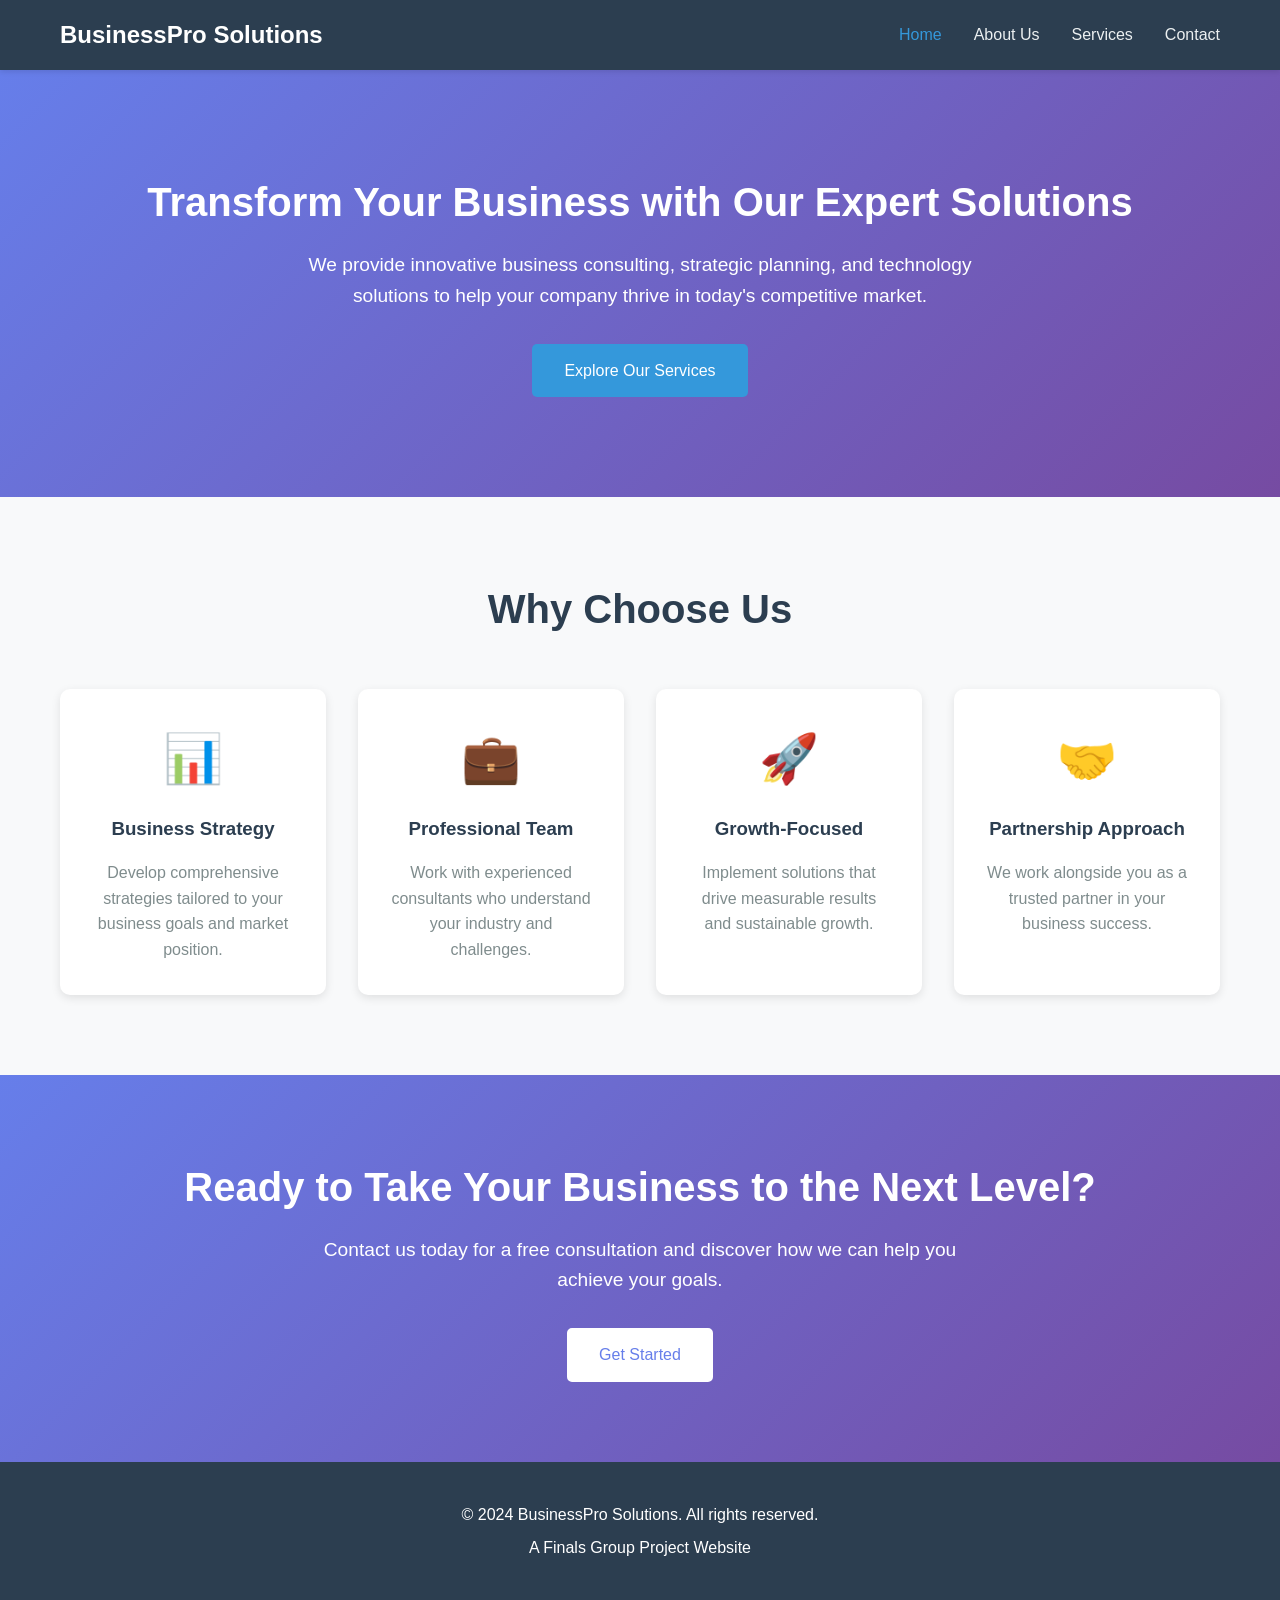
==== index.html @ 656835bd "Create complete business group website with all pages and styling Co-authored-by: loudwig1124 <23066" ====
<!DOCTYPE html>
<html lang="en">
<head>
    <meta charset="UTF-8">
    <meta name="viewport" content="width=device-width, initial-scale=1.0">
    <title>BusinessPro Solutions - Home</title>
    <link rel="stylesheet" href="styles.css">
</head>
<body>
    <nav class="navbar">
        <div class="container">
            <div class="logo">
                <h1>BusinessPro Solutions</h1>
            </div>
            <ul class="nav-links">
                <li><a href="index.html" class="active">Home</a></li>
                <li><a href="about.html">About Us</a></li>
                <li><a href="services.html">Services</a></li>
                <li><a href="contact.html">Contact</a></li>
            </ul>
        </div>
    </nav>

    <section class="hero">
        <div class="container">
            <div class="hero-content">
                <h2>Transform Your Business with Our Expert Solutions</h2>
                <p>We provide innovative business consulting, strategic planning, and technology solutions to help your company thrive in today's competitive market.</p>
                <a href="services.html" class="btn">Explore Our Services</a>
            </div>
        </div>
    </section>

    <section class="features">
        <div class="container">
            <h2>Why Choose Us</h2>
            <div class="features-grid">
                <div class="feature-card">
                    <div class="icon">📊</div>
                    <h3>Business Strategy</h3>
                    <p>Develop comprehensive strategies tailored to your business goals and market position.</p>
                </div>
                <div class="feature-card">
                    <div class="icon">💼</div>
                    <h3>Professional Team</h3>
                    <p>Work with experienced consultants who understand your industry and challenges.</p>
                </div>
                <div class="feature-card">
                    <div class="icon">🚀</div>
                    <h3>Growth-Focused</h3>
                    <p>Implement solutions that drive measurable results and sustainable growth.</p>
                </div>
                <div class="feature-card">
                    <div class="icon">🤝</div>
                    <h3>Partnership Approach</h3>
                    <p>We work alongside you as a trusted partner in your business success.</p>
                </div>
            </div>
        </div>
    </section>

    <section class="cta-section">
        <div class="container">
            <h2>Ready to Take Your Business to the Next Level?</h2>
            <p>Contact us today for a free consultation and discover how we can help you achieve your goals.</p>
            <a href="contact.html" class="btn btn-light">Get Started</a>
        </div>
    </section>

    <footer>
        <div class="container">
            <p>&copy; 2024 BusinessPro Solutions. All rights reserved.</p>
            <p>A Finals Group Project Website</p>
        </div>
    </footer>
</body>
</html>
---- styles.css ----
* {
    margin: 0;
    padding: 0;
    box-sizing: border-box;
}

body {
    font-family: 'Segoe UI', Tahoma, Geneva, Verdana, sans-serif;
    line-height: 1.6;
    color: #333;
}

.container {
    max-width: 1200px;
    margin: 0 auto;
    padding: 0 20px;
}

/* Navigation */
.navbar {
    background-color: #2c3e50;
    padding: 1rem 0;
    box-shadow: 0 2px 5px rgba(0,0,0,0.1);
    position: sticky;
    top: 0;
    z-index: 1000;
}

.navbar .container {
    display: flex;
    justify-content: space-between;
    align-items: center;
}

.logo h1 {
    color: #fff;
    font-size: 1.5rem;
}

.nav-links {
    display: flex;
    list-style: none;
    gap: 2rem;
}

.nav-links a {
    color: #ecf0f1;
    text-decoration: none;
    font-weight: 500;
    transition: color 0.3s;
}

.nav-links a:hover,
.nav-links a.active {
    color: #3498db;
}

/* Hero Section */
.hero {
    background: linear-gradient(135deg, #667eea 0%, #764ba2 100%);
    color: white;
    padding: 100px 0;
    text-align: center;
}

.hero-content h2 {
    font-size: 2.5rem;
    margin-bottom: 1rem;
}

.hero-content p {
    font-size: 1.2rem;
    margin-bottom: 2rem;
    max-width: 700px;
    margin-left: auto;
    margin-right: auto;
}

/* Buttons */
.btn {
    display: inline-block;
    padding: 12px 30px;
    background-color: #3498db;
    color: white;
    text-decoration: none;
    border-radius: 5px;
    transition: background-color 0.3s;
    border: 2px solid transparent;
}

.btn:hover {
    background-color: #2980b9;
}

.btn-light {
    background-color: white;
    color: #667eea;
    border: 2px solid white;
}

.btn-light:hover {
    background-color: transparent;
    color: white;
}

/* Features Section */
.features {
    padding: 80px 0;
    background-color: #f8f9fa;
}

.features h2 {
    text-align: center;
    font-size: 2.5rem;
    margin-bottom: 3rem;
    color: #2c3e50;
}

.features-grid {
    display: grid;
    grid-template-columns: repeat(auto-fit, minmax(250px, 1fr));
    gap: 2rem;
}

.feature-card {
    background: white;
    padding: 2rem;
    border-radius: 10px;
    box-shadow: 0 3px 10px rgba(0,0,0,0.1);
    text-align: center;
    transition: transform 0.3s;
}

.feature-card:hover {
    transform: translateY(-5px);
}

.icon {
    font-size: 3rem;
    margin-bottom: 1rem;
}

.feature-card h3 {
    margin-bottom: 1rem;
    color: #2c3e50;
}

.feature-card p {
    color: #7f8c8d;
}

/* Team Section */
.team {
    padding: 80px 0;
}

.team h2 {
    text-align: center;
    font-size: 2.5rem;
    margin-bottom: 1rem;
    color: #2c3e50;
}

.team-subtitle {
    text-align: center;
    color: #7f8c8d;
    margin-bottom: 3rem;
}

.team-grid {
    display: grid;
    grid-template-columns: repeat(auto-fit, minmax(250px, 1fr));
    gap: 2rem;
}

.team-member {
    text-align: center;
    padding: 2rem;
}

.team-member-photo {
    width: 150px;
    height: 150px;
    border-radius: 50%;
    background: linear-gradient(135deg, #667eea 0%, #764ba2 100%);
    margin: 0 auto 1rem;
    display: flex;
    align-items: center;
    justify-content: center;
    font-size: 3rem;
    color: white;
}

.team-member h3 {
    margin-bottom: 0.5rem;
    color: #2c3e50;
}

.team-member .role {
    color: #3498db;
    font-weight: 600;
    margin-bottom: 0.5rem;
}

.team-member p {
    color: #7f8c8d;
}

/* Services Section */
.services {
    padding: 80px 0;
}

.services h2 {
    text-align: center;
    font-size: 2.5rem;
    margin-bottom: 1rem;
    color: #2c3e50;
}

.services-subtitle {
    text-align: center;
    color: #7f8c8d;
    margin-bottom: 3rem;
}

.services-grid {
    display: grid;
    grid-template-columns: repeat(auto-fit, minmax(300px, 1fr));
    gap: 2rem;
}

.service-card {
    background: white;
    border: 2px solid #ecf0f1;
    padding: 2rem;
    border-radius: 10px;
    transition: all 0.3s;
}

.service-card:hover {
    border-color: #3498db;
    box-shadow: 0 5px 15px rgba(52, 152, 219, 0.2);
}

.service-card h3 {
    color: #2c3e50;
    margin-bottom: 1rem;
}

.service-card ul {
    list-style: none;
    margin-bottom: 1rem;
}

.service-card ul li {
    padding: 0.5rem 0;
    color: #7f8c8d;
}

.service-card ul li:before {
    content: "✓ ";
    color: #3498db;
    font-weight: bold;
    margin-right: 0.5rem;
}

/* Contact Section */
.contact {
    padding: 80px 0;
    background-color: #f8f9fa;
}

.contact h2 {
    text-align: center;
    font-size: 2.5rem;
    margin-bottom: 1rem;
    color: #2c3e50;
}

.contact-subtitle {
    text-align: center;
    color: #7f8c8d;
    margin-bottom: 3rem;
}

.contact-content {
    display: grid;
    grid-template-columns: 1fr 1fr;
    gap: 3rem;
    max-width: 900px;
    margin: 0 auto;
}

.contact-form {
    background: white;
    padding: 2rem;
    border-radius: 10px;
    box-shadow: 0 3px 10px rgba(0,0,0,0.1);
}

.form-group {
    margin-bottom: 1.5rem;
}

.form-group label {
    display: block;
    margin-bottom: 0.5rem;
    color: #2c3e50;
    font-weight: 600;
}

.form-group input,
.form-group textarea {
    width: 100%;
    padding: 10px;
    border: 1px solid #ddd;
    border-radius: 5px;
    font-family: inherit;
}

.form-group textarea {
    resize: vertical;
    min-height: 120px;
}

.contact-info {
    padding: 2rem;
}

.contact-info h3 {
    color: #2c3e50;
    margin-bottom: 1.5rem;
}

.info-item {
    display: flex;
    align-items: flex-start;
    margin-bottom: 1.5rem;
}

.info-item .icon {
    font-size: 1.5rem;
    margin-right: 1rem;
    margin-top: 0;
}

.info-item div h4 {
    color: #2c3e50;
    margin-bottom: 0.3rem;
}

.info-item div p {
    color: #7f8c8d;
}

/* CTA Section */
.cta-section {
    background: linear-gradient(135deg, #667eea 0%, #764ba2 100%);
    color: white;
    padding: 80px 0;
    text-align: center;
}

.cta-section h2 {
    font-size: 2.5rem;
    margin-bottom: 1rem;
}

.cta-section p {
    font-size: 1.2rem;
    margin-bottom: 2rem;
    max-width: 700px;
    margin-left: auto;
    margin-right: auto;
}

/* Footer */
footer {
    background-color: #2c3e50;
    color: white;
    padding: 2rem 0;
    text-align: center;
}

footer p {
    margin: 0.5rem 0;
}

/* Responsive Design */
@media (max-width: 768px) {
    .navbar .container {
        flex-direction: column;
        gap: 1rem;
    }

    .nav-links {
        flex-direction: column;
        gap: 1rem;
        text-align: center;
    }

    .hero-content h2 {
        font-size: 2rem;
    }

    .hero-content p {
        font-size: 1rem;
    }

    .features h2,
    .team h2,
    .services h2,
    .contact h2,
    .cta-section h2 {
        font-size: 2rem;
    }

    .contact-content {
        grid-template-columns: 1fr;
    }
}
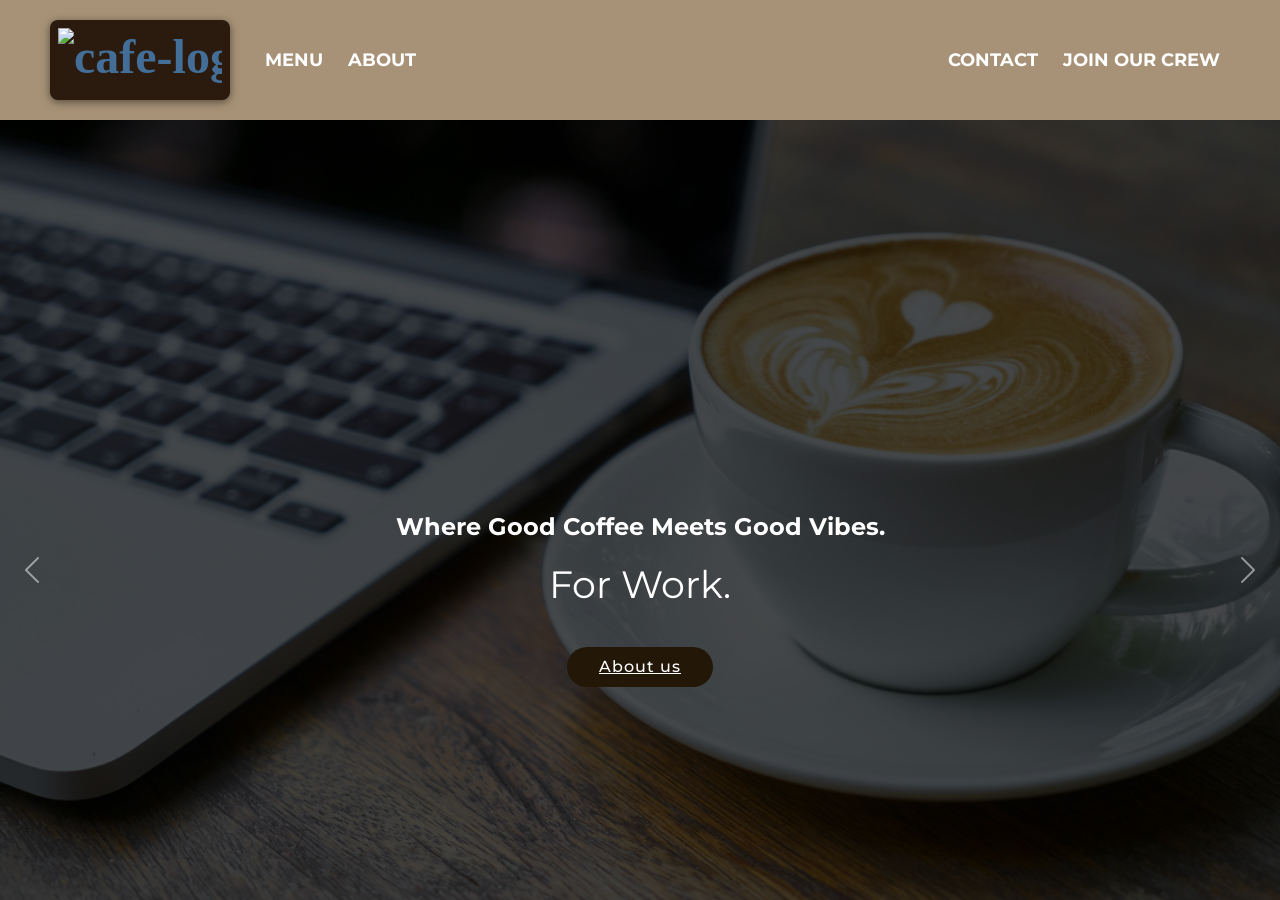
==== commit ab0dcd0c: "Merge pull request #8 from 005-exe/main Hero Banner + boostrap files + assets" ====
--- a/index.html
+++ b/index.html
@@ -1,77 +1,740 @@
 <!DOCTYPE html>
-<html lang="en">
-<head>
-    <meta charset="UTF-8">
-    <meta name="viewport" content="width=device-width, initial-scale=1.0">
-    <title>BusinessPro Solutions - Home</title>
-    <link rel="stylesheet" href="styles.css">
-</head>
-<body>
-    <nav class="navbar">
-        <div class="container">
-            <div class="logo">
-                <h1>BusinessPro Solutions</h1>
+<html lang = "en">
+    <head>
+        <meta charset="UTF-8"> <!-- Character encoding for the document -->
+        <meta name="viewport" content="width=device-width, initial-scale=1.0"> <!-- Consistent rendering on differeng devices-->
+
+        <title>Ambiance Café | Brewed for every moments that matter</title>
+        
+        <link href="animate.css/animate.min.css" rel="stylesheet">
+        <link href="bootstrap/css/bootstrap.min.css" rel="stylesheet">
+        <link href="bootstrap-icons/bootstrap-icons.css" rel="stylesheet">
+        <link rel="stylesheet" href="format.css">
+
+    </head>
+    <body>
+        <link rel="stylesheet" href="https://fonts.googleapis.com/css2?family=Montserrat:wght@400;700&display=swap">
+        <main>
+            <section id="home" class="page-section active">
+                <header>        
+                    <h1 class ="logo">
+                        <a href="index.html">
+                            <img src="logo.png" alt="cafe-logo">
+                        </a>  
+                    </h1>
+                    <nav>
+                        <div class="left-buttons">
+                            <a href="menu">Menu</a>
+                            <a href="about">About</a>
+                        </div>
+                        <div class="right-buttons">
+                            <a href="contact">Contact</a>
+                            <a href="join-our-crew">Join Our Crew</a>
+                        </div>  
+                    </nav>
+                </header>
+                <div id="hero" class="hero-section">
+                    <div id="heroCarousel" class="carousel slide carousel-fade" data-bs-ride="carousel" data-bs-interval="5000">
+        <ol id="hero-carousel-indicators" class="carousel-indicators"></ol>
+
+        <div class="carousel-inner" role="listbox">
+
+          <div class="carousel-item active" style="background-image: url(home/homepage-1.jpg)">
+            <div class="carousel-container">
+              <div class="container">
+                <h2 class="animate__animated animate__fadeInDown">Where Good Coffee Meets Good Vibes.</h2>
+                <p class="animate__animated animate__fadeInUp">For Work.</p>
+                <a href="#about" class="btn-get-started scrollto animate__animated animate__fadeInUp">About us</a>
+              </div>
             </div>
-            <ul class="nav-links">
-                <li><a href="index.html" class="active">Home</a></li>
-                <li><a href="about.html">About Us</a></li>
-                <li><a href="services.html">Services</a></li>
-                <li><a href="contact.html">Contact</a></li>
-            </ul>
+          </div>
+
+          <div class="carousel-item" style="background-image: url(home/homepage-2.jpg)">
+            <div class="carousel-container">
+              <div class="container">
+                <h2 class="animate__animated animate__fadeInDown">Where Good Coffee Meets Good Vibes.</h2>
+                <p class="animate__animated animate__fadeInUp">For Studying.</p>
+                <a href="#about" class="btn-get-started scrollto animate__animated animate__fadeInUp">About us</a>
+              </div>
+            </div>
+          </div>
+
+          <div class="carousel-item" style="background-image: url(home/homepage-3.jpg)">
+            <div class="carousel-container">
+              <div class="container">
+                <h2 class="animate__animated animate__fadeInDown">Where Good Coffee Meets Good Vibes.</h2>
+                <p class="animate__animated animate__fadeInUp">For Unwinding.</p>
+                <a href="#about" class="btn-get-started scrollto animate__animated animate__fadeInUp">About us</a>
+              </div>
+            </div>
+          </div>
+
         </div>
-    </nav>
-
-    <section class="hero">
-        <div class="container">
-            <div class="hero-content">
-                <h2>Transform Your Business with Our Expert Solutions</h2>
-                <p>We provide innovative business consulting, strategic planning, and technology solutions to help your company thrive in today's competitive market.</p>
-                <a href="services.html" class="btn">Explore Our Services</a>
-            </div>
-        </div>
-    </section>
-
-    <section class="features">
-        <div class="container">
-            <h2>Why Choose Us</h2>
-            <div class="features-grid">
-                <div class="feature-card">
-                    <div class="icon">📊</div>
-                    <h3>Business Strategy</h3>
-                    <p>Develop comprehensive strategies tailored to your business goals and market position.</p>
+
+        <button class="carousel-control-prev" type="button" data-bs-target="#heroCarousel" data-bs-slide="prev">
+          <span class="carousel-control-prev-icon bi bi-chevron-left" aria-hidden="true"></span>
+        </button>
+
+        <button class="carousel-control-next" type="button" data-bs-target="#heroCarousel" data-bs-slide="next">
+          <span class="carousel-control-next-icon bi bi-chevron-right" aria-hidden="true"></span>
+        </button>
+
+      </div>
+    </div>
                 </div>
-                <div class="feature-card">
-                    <div class="icon">💼</div>
-                    <h3>Professional Team</h3>
-                    <p>Work with experienced consultants who understand your industry and challenges.</p>
+            
+                <div class="bestseller-section">
+                    <div class="bestseller-header">
+                        <h2>BEST SELLERS</h2>
+                        <div class="bestseller-container">
+                            <div class="bestseller-img">
+                                <img src="coffee/brewed/black americano.jpg">
+                                <h3>Black Americano</h3>
+                                <p>Bold espresso diluted with hot water</p>
+                            </div>
+                            <div class="bestseller-img">
+                                <img src="coffee/cold brewed/mocha cream cold brew.png">
+                                <h3>Mocha Cream Cold Brew</h3>
+                                <p>Cold brew with chocolate and cream swirl</p>
+                            </div>
+                            <div class="bestseller-img">
+                                <img src="coffee/espresso/caramelmacc.jpg">
+                                <h3>Caramel Macchiato</h3>
+                                <p>Espresso with steamed milk</p>
+                            </div>
+                        </div>
+                    </div>
                 </div>
-                <div class="feature-card">
-                    <div class="icon">🚀</div>
-                    <h3>Growth-Focused</h3>
-                    <p>Implement solutions that drive measurable results and sustainable growth.</p>
+                <div class="keypoints-section">
+                    <div class="keypoints-header">
+                        <div class="keypoints-txt">
+                            <h2>Our Three Pillars of the Perfect Coffee Experience</h2>
+                            <div class="keypoints-container">
+                                <div class="keypoints-icon">
+                                    <h1>🌿</h1>
+                                    <div class="keypoints-itemtxt">
+                                        <h2>Ambiance</h2>
+                                        <h3>
+                                            Where every coffee matches with the ambiance
+                                        </h3>
+                                    </div>     
+                                </div>
+                                <div class="keypoints-icon">
+                                    <h1>☕</h1>
+                                    <div class="keypoints-itemtxt">
+                                        <h2>Coffee</h2>
+                                        <h3>
+                                            Every coffee is crafted with love and purpose
+                                        </h3>
+                                    </div>   
+                                </div>
+                                <div class="keypoints-icon">
+                                    <h1>✨</h1>
+                                    <div class="keypoints-itemtxt">
+                                        <h2>Vibe</h2>
+                                        <h3>
+                                            The place to be for your daily dose of coffee and good vibes
+                                        </h3>
+                                    </div>   
+                                </div>
+                                </div>
+                            </div>
+                            <div class="keypoints-last">
+                                <h2>Our Café</h2>
+                                <p>Coffee is more than a drink, and our café is more than a place to refuel. It's where relationships are built and hearts are warmed. Every cup is crafted with the finest beans, love, and passion to heal and soothe. At Ambiance Cafe, we've perfected the formula: exceptional coffee in a welcoming atmosphere where you can slow down, find comfort, and savor the moment.</p>
+                                <nav>
+                                    <div class="keypoints-cta">
+                                        <a href="about">Learn more</a>
+                                    </div>
+                                </nav>
+                            </div>
+                        </div>
+                    </div>
                 </div>
-                <div class="feature-card">
-                    <div class="icon">🤝</div>
-                    <h3>Partnership Approach</h3>
-                    <p>We work alongside you as a trusted partner in your business success.</p>
+                <footer>
+                    <div class="footer-copyright"><p>© 2025 <strong>Ambiance Café</strong>. All rights reserved.</p></div>
+                </footer>
+
+            </section>
+
+            <section id="about" class="page-section">
+                <header>        
+                    <h1 class ="logo">
+                        <a href="index.html">
+                            <img src="logo.png" alt="cafe-logo">
+                        </a>  
+                    </h1>
+                    <nav>
+                        <div class="left-buttons">
+                            <a href="menu">Menu</a>
+                            <a href="about">About</a>
+                        </div>
+                            <div class="right-buttons">
+                            <a href="contact">Contact</a>
+                            <a href="join-our-crew">Join Our Crew</a>
+                        </div>  
+                    </nav>
+                </header>
+                <div class="welcome-section">
+                    <div class="welcome-item">
+                        <div class="welcome-img">
+                            <img class="welcome" src="peoplewithcoffee.jpeg" alt="Cafe Interior">
+                        </div>
+                        <div class="welcome-text">
+                            <h3><strong>Our Story</strong></h3>
+                            <p> 
+                                Ambiance Café started as a small café business where people can enjoy
+                                brewed, handcrafted coffee in a space of comfort and can also build connections.
+                            </p>
+                            <p>
+                                We believe that coffee is more than a drink-it's a connection between people.
+                            </p>
+                        </div>
+                    </div>
                 </div>
-            </div>
-        </div>
-    </section>
-
-    <section class="cta-section">
-        <div class="container">
-            <h2>Ready to Take Your Business to the Next Level?</h2>
-            <p>Contact us today for a free consultation and discover how we can help you achieve your goals.</p>
-            <a href="contact.html" class="btn btn-light">Get Started</a>
-        </div>
-    </section>
-
-    <footer>
-        <div class="container">
-            <p>&copy; 2024 BusinessPro Solutions. All rights reserved.</p>
-            <p>A Finals Group Project Website</p>
-        </div>
-    </footer>
-</body>
-</html>
+                <div class="keypoints-section">
+                    <div class="keypoints-header">
+                        <div class="keypoints-txt">
+                            <h1>Our Core Values</h1>
+                        </div>
+                    </div>
+                    <div class="keypoints-container">
+                        <div class="keypoints-itemtxt">
+                            <h2>Quality & Craftmanship</h2>
+                            <h3>We are dedicated to serving expertly prepared coffee, beverages made with care, and high quality ingredients.</h3>
+                        </div>
+                    </div>
+                    <div class="keypoints-container">
+                        <div class="keypoints-itemtxt">
+                            <h2>Ambiance & Experience</h2>
+                            <h3>We prioritize a thoughtfully designed space, combining aesthetics, comfort, and sensory appeal to enhance every visit.</h3>
+                        </div>
+                    </div>
+                    <div class="keypoints-container">
+                        <div class="keypoints-itemtxt">
+                            <h2>Community & Connection</h2>
+                            <h3>We foster a sense of belonging, by supporting local talent, engaging with the neighbourhood, and encouraging meaningful interactions.</h3>
+                        </div>
+                    </div>
+                <div class="keypoints-last">
+                    <h3>Mission</h3>
+                        <p> 
+                            To create exceptional coffee that brings people together. We are committed to crafting each cup with passion and expertise, ensuring every customer feels comfortable and connected.
+                        </p>
+                    <h3>Vision</h3>
+                        <p> 
+                            To be the neighborhood's gathering place where connections and relationships are built, and memorable moments are created together.
+                        </p>                        
+                        <nav>
+                            <div class="keypoints-cta">
+                                <a href="menu">Explore Our Menu</a>
+                            </div>
+                        </nav>
+                    </div>
+                <footer>
+                    <div class="footer-copyright"><p>© 2025 <strong>Ambiance Café</strong>. All rights reserved.</p></div>
+                </footer>
+            </section>
+
+            <section id="menu" class="page-section">
+                <header>        
+                    <h1 class ="logo">
+                        <a href="index.html">
+                            <img src="logo.png" alt="cafe-logo">
+                        </a>  
+                    </h1>
+                    <nav>
+                        <div class="left-buttons">
+                            <a href="menu">Menu</a>
+                            <a href="about">about</a>
+                        </div>
+                        <div class="right-buttons">
+                        <a href="contact">Contact</a>
+                        <a href="join-our-crew">Join Our Crew</a>
+                        </div>  
+                    </nav>
+                </header>
+                
+                <div class="menu-container">
+                    <div class="menu-header">
+                        <h2>Our Menu</h2>
+                        <input type="text" placeholder="🔍︎ Search menu..." class="menu-search">
+                    </div>
+
+                    <div class="menu-main">
+                        <aside class="menu-sidebar">
+                            <ul>
+                                <li class="menu-categories"><a href="#coffee">Coffee</a></li>
+
+                                    <li class="menu-subtypes"><a href="#coffee-espresso">Espresso-Based</a></li>
+                                    <li class="menu-subtypes"><a href="#coffee-brewed">Brewed</a></li>                                
+                                    <li class="menu-subtypes"><a href="#coffee-coldbrewed">Cold Brew</a></li>         
+
+                                <li class="menu-categories"><a href="#noncoffee">Non-Coffee</a></li>
+
+                                    <li class="menu-subtypes"><a href="#noncoffee-tea">Tea & Fruit Teas</a></li>   
+                                    <li class="menu-subtypes"><a href="#noncoffee-milkbased">Milk-Based</a></li>   
+                                    <li class="menu-subtypes"><a href="#noncoffee-refreshers">Refreshers</a></li>       
+
+                                <li class="menu-categories"><a href="#pastries">Pastries</a></li>
+
+                                    <li class="menu-subtypes"><a href="#pastries-cake">Cakes & Slices</a></li>   
+                                    <li class="menu-subtypes"><a href="#pastries-bakedgoods">Baked Goods</a></li>  
+
+                                <li class="menu-categories"><a href="#others">Others</a></li>
+
+                            </ul>
+                        </aside>
+                        <div class="menu-content">
+                            <!-- COFFEE SECTION -->
+                            <div class="menu-section" data-category="coffee">
+                                <h2 class="category-header">☕ Coffee</h2>
+                                <div class="menu-grid">
+
+                                    <!-- ESPRESSO -->                                    
+                                    <div class="menu-item" data-category="coffee" 
+                                    data-subcategory="espresso" data-name="affogato">
+                                        <img src="coffee/espresso/affogato.jpg" alt="affogato">
+                                        <h3>Espresso</h3>
+                                        <p>Rich and bold coffee shot</p>
+                                    </div>
+                                    <div class="menu-item" data-category="coffee" 
+                                    data-subcategory="espresso" data-name="cappuccino">
+                                        <img src="coffee/espresso/Cappuccino.jpg" alt="capuccino">
+                                        <h3>Cappuccino</h3>
+                                        <p>Espresso with hot water</p>
+                                    </div>
+                                    <div class="menu-item" data-category="coffee" 
+                                    data-subcategory="espresso" data-name="caramel macchiato">
+                                        <img src="coffee/espresso/caramelmacc.jpg" alt="caramel macchiato">
+                                        <h3>Caramel Macchiato</h3>
+                                        <p>Espresso with steamed milk</p>
+                                    </div>
+
+                                    <div class="menu-item" data-category="coffee" 
+                                    data-subcategory="espresso" data-name="latte">
+                                        <img src="coffee/espresso/darkmochalatte.jpg" alt="dark mocha latte">
+                                        <h3>Dark Mocha Latte</h3>
+                                        <p>Espresso with steamed milk</p>
+                                    </div>
+                                    
+                                    <div class="menu-item" data-category="coffee" 
+                                    data-subcategory="espresso" data-name="spanish latte">
+                                        <img src="coffee/espresso/spanishlatte.jpg" alt="spanish latte">
+                                        <h3>Spanish Latte</h3>
+                                        <p>Espresso with steamed milk</p>
+                                    </div>   
+                                    
+                                    <!-- BREWED -->
+
+                                    <div class="menu-item" data-category="coffee" 
+                                    data-subcategory="brewed" data-name="black americano">
+                                        <img src="coffee/brewed/black americano.jpg" alt="Black Americano">
+                                        <h3>Black Americano</h3>
+                                        <p>Bold espresso diluted with hot water</p>
+                                    </div>   
+
+                                    <div class="menu-item" data-category="coffee" 
+                                    data-subcategory="brewed" data-name="cinnamon brew">
+                                        <img src="coffee/brewed/cinnamon brew.jpg" alt="Cinnamon Brew">
+                                        <h3>Cinnamon Brew</h3>
+                                        <p>Aromatic coffee infused with cinnamon</p>
+                                    </div>   
+
+                                    <div class="menu-item" data-category="coffee" 
+                                    data-subcategory="brewed" data-name="drip coffee">
+                                        <img src="coffee/brewed/drip coffee.jpg" alt="Drip Coffee">
+                                        <h3>Drip Coffee</h3>
+                                        <p>Classic brewed coffee, smooth and rich</p>
+                                    </div>   
+
+                                    <div class="menu-item" data-category="coffee" 
+                                    data-subcategory="brewed" data-name="french press">
+                                        <img src="coffee/brewed/french press.jpg" alt="French Press">
+                                        <h3>French Press</h3>
+                                        <p>Full-bodied coffee with robust flavor</p>
+                                    </div>
+
+                                    <div class="menu-item" data-category="coffee" 
+                                    data-subcategory="brewed" data-name="hazelnut brew">
+                                        <img src="coffee/brewed/hazelnut brew.jpg" alt="Hazelnut Brew">
+                                        <h3>Hazelnut Brew</h3>
+                                        <p>Coffee with sweet hazelnut flavor notes</p>
+                                    </div>   
+
+                                    <div class="menu-item" data-category="coffee" 
+                                    data-subcategory="brewed" data-name="honey brew">
+                                        <img src="coffee/brewed/honey brew.jpg" alt="Honey Brew">
+                                        <h3>Honey Brew</h3>
+                                        <p>Smooth coffee sweetened with natural honey</p>
+                                    </div>
+
+                                    <div class="menu-item" data-category="coffee" 
+                                    data-subcategory="brewed" data-name="kapeng barako">
+                                        <img src="coffee/brewed/kapeng barako.jpg" alt="Kapeng Barako">
+                                        <h3>Kapeng Barako</h3>
+                                        <p>Strong Filipino liberica coffee</p>
+                                    </div>   
+
+                                    <div class="menu-item" data-category="coffee" 
+                                    data-subcategory="brewed" data-name="mocha brew">
+                                        <img src="coffee/brewed/mocha brew.jpg" alt="Mocha Brew">
+                                        <h3>Mocha Brew</h3>
+                                        <p>Coffee blended with rich chocolate</p>
+                                    </div>                                    
+
+                                    <div class="menu-item" data-category="coffee" 
+                                    data-subcategory="brewed" data-name="vanilla brew">
+                                        <img src="coffee/brewed/vanilla brew.jpg" alt="Vanilla Brew">
+                                        <h3>Vanilla Brew</h3>
+                                        <p>Coffee with smooth vanilla essence</p>
+                                    </div>        
+                                    
+                                    <!-- COLD BREWED -->
+
+                                    <div class="menu-item" data-category="coffee" 
+                                    data-subcategory="coldbrewed" data-name="americano cold brew">
+                                        <img src="coffee/cold brewed/americano cold brew.jpg" alt="Americano Cold Brew">
+                                        <h3>Americano Cold Brew</h3>
+                                        <p>Chilled americano, smooth and refreshing</p>
+                                    </div>  
+
+                                    <div class="menu-item" data-category="coffee" 
+                                    data-subcategory="coldbrewed" data-name="classic cold brew">
+                                        <img src="coffee/cold brewed/classic cold brew.jpeg" alt="Classic Cold Brew">
+                                        <h3>Classic Cold Brew</h3>
+                                        <p>Smooth, naturally sweet cold-steeped coffee</p>
+                                    </div>  
+
+                                    <div class="menu-item" data-category="coffee" 
+                                    data-subcategory="coldbrewed" data-name="hazelnut cream cold brew">
+                                        <img src="coffee/cold brewed/hazelnut cream cold brew.jpg" alt="Hazelnut Cream Cold Brew">
+                                        <h3>Hazelnut Cream Cold Brew</h3>
+                                        <p>Cold brew topped with hazelnut cream</p>
+                                    </div>  
+
+                                    <div class="menu-item" data-category="coffee" 
+                                    data-subcategory="coldbrewed" data-name="maple cold brew">
+                                        <img src="coffee/cold brewed/maple cold brew.jpg" alt="Maple Cold Brew">
+                                        <h3>Maple Cold Brew</h3>
+                                        <p>Cold brew sweetened with pure maple syrup</p>
+                                    </div>  
+
+                                    <div class="menu-item" data-category="coffee" 
+                                    data-subcategory="coldbrewed" data-name="mocha cream cold brew">
+                                        <img src="coffee/cold brewed/mocha cream cold brew.png" alt="Mocha Cream Cold Brew">
+                                        <h3>Mocha Cream Cold Brew</h3>
+                                        <p>Cold brew with chocolate and cream swirl</p>
+                                    </div>  
+
+                                    <div class="menu-item" data-category="coffee" 
+                                    data-subcategory="coldbrewed" data-name="salted caramel cold brew">
+                                        <img src="coffee/cold brewed/salted caramel cold brew.jpeg" alt="Salted Caramel Cold Brew">
+                                        <h3>Salted Caramel Cold Brew</h3>
+                                        <p>Cold brew with sweet and salty caramel</p>
+                                    </div>  
+
+                                    <div class="menu-item" data-category="coffee" 
+                                    data-subcategory="coldbrewed" data-name="vanilla sweet cream cold brew">
+                                        <img src="coffee/cold brewed/Vanilla Sweet Cream Cold Brew.jpg" alt="Vanilla Sweet Cream Cold Brew">
+                                        <h3>VSC Cold Brew</h3>
+                                        <p>Cold brew with velvety vanilla sweet cream</p>
+                                    </div>                           
+
+                                </div>
+                            </div>
+
+                            <!-- NON-COFFEE SECTION -->
+                            <div class="menu-section" data-category="noncoffee">
+                                <h2 class="category-header">🥤 Non-Coffee</h2>
+                                <div class="menu-grid">
+                                    <!-- Fruit Teas -->
+                                    <div class="menu-item" data-category="noncoffee" data-subcategory="tea" data-name="iced lemon fruit tea">
+                                        <img src="non-coffee/Fruit Teas/iced lemon fruit tea.png" alt="Iced Lemon Fruit Tea">
+                                        <h3>Iced Lemon Fruit Tea</h3>
+                                        <p>Refreshing citrus-infused fruit tea</p>
+                                    </div>
+
+                                    <div class="menu-item" data-category="noncoffee" data-subcategory="tea" data-name="jasmine green tea">
+                                        <img src="non-coffee/Fruit Teas/jasmine green tea.png" alt="Jasmine Green Tea">
+                                        <h3>Jasmine Green Tea</h3>
+                                        <p>Delicate floral green tea blend</p>
+                                    </div>
+                                    
+                                    <div class="menu-item" data-category="noncoffee" data-subcategory="tea" data-name="mango fruit tea">
+                                        <img src="non-coffee/Fruit Teas/mango fruit tea.png" alt="Mango Fruit Tea">
+                                        <h3>Mango Fruit Tea</h3>
+                                        <p>Tropical mango-flavored tea</p>
+                                    </div>
+                                    
+                                    <div class="menu-item" data-category="noncoffee" data-subcategory="tea" data-name="peach mango fruit tea">
+                                        <img src="non-coffee/Fruit Teas/peach mango fruit tea.png" alt="Peach Mango Fruit Tea">
+                                        <h3>Peach Mango Fruit Tea</h3>
+                                        <p>Sweet peach and mango fusion tea</p>
+                                    </div>
+                                    
+                                    <div class="menu-item" data-category="noncoffee" data-subcategory="tea" data-name="red fruit tea">
+                                        <img src="non-coffee/Fruit Teas/red fruit tea.png" alt="Red Fruit Tea">
+                                        <h3>Red Fruit Tea</h3>
+                                        <p>Berry-infused red fruit tea blend</p>
+                                    </div>
+                                    
+                                    <!-- Milk-Based -->
+                                    <div class="menu-item" data-category="noncoffee" data-subcategory="milkbased" data-name="caramel frappuccino">
+                                        <img src="non-coffee/Milk-based/caramel frappuccino.png" alt="Caramel Frappuccino">
+                                        <h3>Caramel Frappuccino</h3>
+                                        <p>Blended ice drink with caramel sweetness</p>
+                                    </div>                                    
+
+                                    <div class="menu-item" data-category="noncoffee" data-subcategory="milkbased" data-name="chocolate milkshake">
+                                        <img src="non-coffee/Milk-based/chocolate milkshake.png" alt="Chocolate Milkshake">
+                                        <h3>Chocolate Milkshake</h3>
+                                        <p>Rich and creamy chocolate shake</p>
+                                    </div>
+                                    
+                                    <div class="menu-item" data-category="noncoffee" data-subcategory="milkbased" data-name="strawberry frappuccino">
+                                        <img src="non-coffee/Milk-based/strawberry frappuccino.png" alt="Strawberry Frappuccino">
+                                        <h3>Strawberry Frappuccino</h3>
+                                        <p>Fruity blended strawberry drink</p>
+                                    </div>
+                                    
+                                    <div class="menu-item" data-category="noncoffee" data-subcategory="milkbased" data-name="strawberry milkshake">
+                                        <img src="non-coffee/Milk-based/strawberry milkshake.png" alt="Strawberry Milkshake">
+                                        <h3>Strawberry Milkshake</h3>
+                                        <p>Creamy strawberry milkshake</p>
+                                    </div> 
+                                    
+                                    <div class="menu-item" data-category="noncoffee" data-subcategory="milkbased" data-name="vanilla milkshake">
+                                        <img src="non-coffee/Milk-based/vanilla milkshake.png" alt="Vanilla Milkshake">
+                                        <h3>Vanilla Milkshake</h3>
+                                        <p>Classic smooth vanilla shake</p>
+                                    </div>
+                                    
+                                    <!-- Refreshers -->
+                                    <div class="menu-item" data-category="noncoffee" data-subcategory="refreshers" data-name="blue lemonade">
+                                        <img src="non-coffee/Refreshers/blue lemonade.png" alt="Blue Lemonade">
+                                        <h3>Blue Lemonade</h3>
+                                        <p>Vibrant blue citrus refresher</p>
+                                    </div>
+                                    
+                                    <div class="menu-item" data-category="noncoffee" data-subcategory="refreshers" data-name="pink lemonade">
+                                        <img src="non-coffee/Refreshers/pink lemonade.png" alt="Pink Lemonade">
+                                        <h3>Pink Lemonade</h3>
+                                        <p>Sweet and tangy pink lemonade</p>
+                                    </div> 
+                                    
+                                    <div class="menu-item" data-category="noncoffee" data-subcategory="refreshers" data-name="grape fruit soda">
+                                        <img src="non-coffee/Refreshers/grape fruit soda.png" alt="Grape Fruit Soda">
+                                        <h3>Grape Fruit Soda</h3>
+                                        <p>Fizzy grape-flavored refresher</p>
+                                    </div>
+                                    
+                                    <div class="menu-item" data-category="noncoffee" data-subcategory="refreshers" data-name="green apple fruit soda">
+                                        <img src="non-coffee/Refreshers/green apple fruit soda.png" alt="Green Apple Fruit Soda">
+                                        <h3>Green Apple Fruit Soda</h3>
+                                        <p>Crisp green apple sparkling drink</p>
+                                    </div>
+                                    
+                                    <div class="menu-item" data-category="noncoffee" data-subcategory="refreshers" data-name="lemon cucumber fruit soda">
+                                        <img src="non-coffee/Refreshers/lemon cucumber fruit soda.png" alt="Lemon Cucumber Fruit Soda">
+                                        <h3>Lemon Cucumber Fruit Soda</h3>
+                                        <p>Light and refreshing cucumber lemon soda</p>
+                                    </div>          
+                                    
+                                    <div class="menu-item" data-category="noncoffee" data-subcategory="refreshers" data-name="lychee fruit soda">
+                                        <img src="non-coffee/Refreshers/lychee fruit soda.png" alt="Lychee Fruit Soda">
+                                        <h3>Lychee Fruit Soda</h3>
+                                        <p>Sweet lychee sparkling refresher</p>
+                                    </div>          
+                                    
+                                    <div class="menu-item" data-category="noncoffee" data-subcategory="refreshers" data-name="mango fruit soda">
+                                        <img src="non-coffee/Refreshers/mango fruit soda.png" alt="Mango Fruit Soda">
+                                        <h3>Mango Fruit Soda</h3>
+                                        <p>Tropical mango fizzy drink</p>
+                                    </div>          
+                                    
+                                    <div class="menu-item" data-category="noncoffee" data-subcategory="refreshers" data-name="orange fruit soda">
+                                        <img src="non-coffee/Refreshers/orange fruit soda.png" alt="Orange Fruit Soda">
+                                        <h3>Orange Fruit Soda</h3>
+                                        <p>Zesty orange sparkling beverage</p>
+                                    </div>
+                                </div>
+                            </div>
+
+                            <!-- PASTRIES SECTION -->
+                            <div class="menu-section" data-category="pastries">
+                                <h2 class="category-header">🥐 Pastries</h2>
+                                <div class="menu-grid">
+                                    <!-- Breads/Pastries -->
+                                    <div class="menu-item" data-category="pastries" data-subcategory="bakedgoods" data-name="croissant">
+                                        <img src="pastries/Croissant.jpg" alt="Croissant">
+                                        <h3>Croissant</h3>
+                                        <p>Buttery flaky pastry</p>
+                                    </div>
+
+                                    <div class="menu-item" data-category="pastries" data-subcategory="bakedgoods" data-name="empanada">
+                                        <img src="pastries/empanada.jpg" alt="Empanada">
+                                        <h3>Empanada</h3>
+                                        <p>Savory hand pie filled with seasoned filling</p>
+                                    </div>
+
+                                    <div class="menu-item" data-category="pastries" data-subcategory="bakedgoods" data-name="tuna pie">
+                                        <img src="pastries/tuna pie.jpg" alt="Tuna Pie">
+                                        <h3>Tuna Pie</h3>
+                                        <p>Flaky pastry filled with savory tuna</p>
+                                    </div>             
+                                    
+                                    <div class="menu-item" data-category="pastries" data-subcategory="bakedgoods" data-name="sheperd's pie">
+                                        <img src="pastries/sheperd's pie.jpg" alt="Sheperd's Pie">
+                                        <h3>Sheperd's Pie</h3>
+                                        <p>Hearty meat pie topped with mashed potatoes</p>
+                                    </div>                                    
+
+                                    <!-- Cakes -->
+                                    <div class="menu-item" data-category="pastries" data-subcategory="cake" data-name="red velvet cake">
+                                        <img src="pastries/red velvet cake.jpg" alt="Red Velvet Cake">
+                                        <h3>Red Velvet Cake</h3>
+                                        <p>Classic velvety cake with cream cheese frosting</p>
+                                    </div>
+
+                                    <div class="menu-item" data-category="pastries" data-subcategory="cake" data-name="tiramisu cake">
+                                        <img src="pastries/tiramisu cake.jpg" alt="Tiramisu Cake">
+                                        <h3>Tiramisu Cake</h3>
+                                        <p>Italian coffee-flavored layered dessert</p>
+                                    </div>
+
+                                    <div class="menu-item" data-category="pastries" data-subcategory="cake" data-name="ube flan cake">
+                                        <img src="pastries/Ube Flan Cake.jpg" alt="Ube Flan Cake">
+                                        <h3>Ube Flan Cake</h3>
+                                        <p>Filipino purple yam cake with creamy flan topping</p>
+                                    </div>
+
+                                    <div class="menu-item" data-category="pastries" data-subcategory="cake" data-name="almond cake">
+                                        <img src="pastries/almond cake.jpg" alt="Almond Cake">
+                                        <h3>Almond Cake</h3>
+                                        <p>Moist cake with rich almond flavor</p>
+                                    </div>
+
+                                </div>
+                            </div>
+
+                            <div class="menu-section" data-category="others">
+                                <h2 class="category-header">✨ Others</h2>
+                                <div class="menu-grid">
+                                    <div class="menu-item" data-category="others" data-name="coffee-beans">
+                                        <img src="merchandise/coffeebean.png" alt="Coffee Beans">
+                                        <h3>Coffee Beans</h3>
+                                        <p>Fresh roasted coffee beans</p>
+                                    </div>
+
+                                    <div class="menu-item" data-category="others" data-name="cafe-mug">
+                                        <img src="merchandise/coffeemug.png" alt="Café Mug">
+                                        <h3>Café Mug</h3>
+                                        <p>Branded coffee mug</p>
+                                    </div>
+
+                                    <div class="menu-item" data-category="others" data-name="tote-bag">
+                                        <img src="merchandise/tote bag.png" alt="Tote Bag">
+                                        <h3>Tote Bag</h3>
+                                        <p>Stylish tote bag</p>
+                                    </div>
+
+                                    <div class="menu-item" data-category="others" data-name="tumblers">
+                                        <img src="merchandise/tumblers.jpg" alt="Tumblers">
+                                        <h3>Tumblers</h3>
+                                        <p>Insulated tumblers</p>
+                                    </div>
+                                    <!-- Add more items -->
+                                </div>
+                            </div>
+                        </div>
+                    </div>
+                </div>
+                <footer>
+                    <div class="footer-copyright"><p>© 2025 <strong>Ambiance Café</strong>. All rights reserved.</p></div>
+                </footer>
+                
+            </section>
+
+             <section id="contact" class="page-section">
+                <header>        
+                    <h1 class ="logo">
+                        <a href="index.html">
+                            <img src="logo.png" alt="cafe-logo">
+                        </a>  
+                    </h1>
+                    <nav>
+                        <div class="left-buttons">
+                            <a href="menu">Menu</a>
+                            <a href="about">About</a>
+                        </div>
+                        <div class="right-buttons">
+                        <a href="contact">Contact</a>
+                        <a href="join-our-crew">Join Our Crew</a>
+                        </div>  
+                    </nav>
+                </header>
+                <div class="contact-first">
+                    <div class="contact-content">
+                        <div class="contact-section">
+                            <h2>FOLLOW US</h2>
+                            <div class="social-links">
+                                <a href="https://www.facebook.com/profile.php?id=61585149981605" title="Facebook" class="social-icon facebook">
+                                    <svg role="img" viewBox="0 0 24 24" xmlns="http://www.w3.org/2000/svg"><title>Facebook</title><path d="M9.101 23.691v-7.98H6.627v-3.667h2.474v-1.58c0-4.085 1.848-5.978 5.858-5.978.401 0 .955.042 1.468.103a8.68 8.68 0 0 1 1.141.195v3.325a8.623 8.623 0 0 0-.653-.036 26.805 26.805 0 0 0-.733-.009c-.707 0-1.259.096-1.675.309a1.686 1.686 0 0 0-.679.622c-.258.42-.374.995-.374 1.752v1.297h3.919l-.386 2.103-.287 1.564h-3.246v8.245C19.396 23.238 24 18.179 24 12.044c0-6.627-5.373-12-12-12s-12 5.373-12 12c0 5.628 3.874 10.35 9.101 11.647Z"/></svg>
+                                </a>
+                                <a href="https://www.instagram.com/ambiancecafecavite/" title="Instagram" class="social-icon instagram">
+                                    <svg role="img" viewBox="0 0 24 24" xmlns="http://www.w3.org/2000/svg"><title>Instagram</title><path d="M7.0301.084c-1.2768.0602-2.1487.264-2.911.5634-.7888.3075-1.4575.72-2.1228 1.3877-.6652.6677-1.075 1.3368-1.3802 2.127-.2954.7638-.4956 1.6365-.552 2.914-.0564 1.2775-.0689 1.6882-.0626 4.947.0062 3.2586.0206 3.6671.0825 4.9473.061 1.2765.264 2.1482.5635 2.9107.308.7889.72 1.4573 1.388 2.1228.6679.6655 1.3365 1.0743 2.1285 1.38.7632.295 1.6361.4961 2.9134.552 1.2773.056 1.6884.069 4.9462.0627 3.2578-.0062 3.668-.0207 4.9478-.0814 1.28-.0607 2.147-.2652 2.9098-.5633.7889-.3086 1.4578-.72 2.1228-1.3881.665-.6682 1.0745-1.3378 1.3795-2.1284.2957-.7632.4966-1.636.552-2.9124.056-1.2809.0692-1.6898.063-4.948-.0063-3.2583-.021-3.6668-.0817-4.9465-.0607-1.2797-.264-2.1487-.5633-2.9117-.3084-.7889-.72-1.4568-1.3876-2.1228C21.2982 1.33 20.628.9208 19.8378.6165 19.074.321 18.2017.1197 16.9244.0645 15.6471.0093 15.236-.005 11.977.0014 8.718.0076 8.31.0215 7.0301.0839m.1402 21.6932c-1.17-.0509-1.8053-.2453-2.2287-.408-.5606-.216-.96-.4771-1.3819-.895-.422-.4178-.6811-.8186-.9-1.378-.1644-.4234-.3624-1.058-.4171-2.228-.0595-1.2645-.072-1.6442-.079-4.848-.007-3.2037.0053-3.583.0607-4.848.05-1.169.2456-1.805.408-2.2282.216-.5613.4762-.96.895-1.3816.4188-.4217.8184-.6814 1.3783-.9003.423-.1651 1.0575-.3614 2.227-.4171 1.2655-.06 1.6447-.072 4.848-.079 3.2033-.007 3.5835.005 4.8495.0608 1.169.0508 1.8053.2445 2.228.408.5608.216.96.4754 1.3816.895.4217.4194.6816.8176.9005 1.3787.1653.4217.3617 1.056.4169 2.2263.0602 1.2655.0739 1.645.0796 4.848.0058 3.203-.0055 3.5834-.061 4.848-.051 1.17-.245 1.8055-.408 2.2294-.216.5604-.4763.96-.8954 1.3814-.419.4215-.8181.6811-1.3783.9-.4224.1649-1.0577.3617-2.2262.4174-1.2656.0595-1.6448.072-4.8493.079-3.2045.007-3.5825-.006-4.848-.0608M16.953 5.5864A1.44 1.44 0 1 0 18.39 4.144a1.44 1.44 0 0 0-1.437 1.4424M5.8385 12.012c.0067 3.4032 2.7706 6.1557 6.173 6.1493 3.4026-.0065 6.157-2.7701 6.1506-6.1733-.0065-3.4032-2.771-6.1565-6.174-6.1498-3.403.0067-6.156 2.771-6.1496 6.1738M8 12.0077a4 4 0 1 1 4.008 3.9921A3.9996 3.9996 0 0 1 8 12.0077"/></svg>
+                                </a>
+                                <a href="https://x.com/AmbianceCafeCav" title="Twitter" class="social-icon twitter">
+                                    <svg role="img" viewBox="0 0 24 24" xmlns="http://www.w3.org/2000/svg"><title>Twitter</title><path d="M23.954 4.569c-.885.389-1.83.654-2.825.775 1.014-.611 1.794-1.574 2.163-2.723-.949.555-2.005.959-3.127 1.184-.897-.959-2.178-1.559-3.594-1.559-2.717 0-4.92 2.203-4.92 4.917 0 .39.045.765.127 1.124-4.083-.205-7.702-2.158-10.126-5.134-.423.722-.666 1.561-.666 2.475 0 1.708.87 3.216 2.188 4.099-.807-.026-1.566-.248-2.228-.616v.061c0 2.385 1.693 4.374 3.946 4.827-.413.111-.849.171-1.296.171-.314 0-.615-.03-.916-.086.631 1.953 2.445 3.377 4.604 3.417-1.68 1.318-3.809 2.105-6.102 2.105-.39 0-.779-.023-1.17-.067 2.179 1.394 4.768 2.209 7.557 2.209 9.054 0 14-7.496 14-13.986 0-.21 0-.423-.015-.633.961-.689 1.8-1.56 2.46-2.548l-.047-.02z"/></svg>
+                                </a>
+                            </div>
+                        </div>
+                        <div class="contact-section">
+                            <h2>EMAIL</h2>
+                            <div class="email-display">
+                                <p class="email-text">ambiancecafecavite@gmail.com</p>
+                            </div>
+                        </div>
+                        <div class="contact-section">
+                            <h2>PHONE NUMBERS</h2>
+                            <div class="phone-display">
+                                <p class="phone-item">+63 (676) 123-4567</p>
+                                <p class="phone-item">+63 (948) 765-4321</p>
+                            </div>
+                        </div>
+                    </div>
+                </div>
+                <footer>
+                    <div class="footer-copyright"><p>© 2025 <strong>Ambiance Café</strong>. All rights reserved.</p></div>
+                </footer>
+
+            </section>
+
+            <section id="order" class="page-section">
+                <header>        
+                    <h1 class ="logo">
+                        <a href="index.html">
+                            <img src="logo.png" alt="cafe-logo">
+                        </a>  
+                    </h1>
+                    <nav>
+                        <div class="left-buttons">
+                            <a href="menu">Menu</a>
+                            <a href="about">About</a>
+                        </div>
+                        <div class="right-buttons">
+                        <a href="contact">Contact</a>
+                        <a href="join-our-crew">Join Our Crew</a>
+                        </div>  
+                    </nav>
+                </header>
+                <div class="order-first">
+                    <h1></h1>
+                </div>
+            </section>
+        </main>
+        <script src="bootstrap/js/bootstrap.bundle.min.js"></script>
+        <script src="index.js"></script>
+    </body>
+</html>
--- a/format.css
+++ b/format.css
@@ -0,0 +1,1140 @@
+/* Credits for Bootstrap 
+* Template Name: eBusiness
+* Updated: May 30 2023 with Bootstrap v5.3.0
+* Template URL: https://bootstrapmade.com/ebusiness-bootstrap-corporate-template/
+* Author: BootstrapMade.com
+* License: https://bootstrapmade.com/license/
+*/
+* {
+    margin: 0;
+    padding: 0;
+    box-sizing: border-box;
+}
+
+:root {
+    /* Font Families */
+    --font-primary: "Montserrat", sans-serif;
+    --font-secondary: Arial, sans-serif;
+    --font-heading: "Georgia", serif;
+    
+    /* Font Sizes */
+    --font-size-xs: 12px;
+    --font-size-sm: 14px;
+    --font-size-base: 16px;
+    --font-size-lg: 18px;
+    --font-size-xl: 24px;
+    --font-size-2xl: 32px;
+    --font-size-3xl: 48px;
+    
+    /* Font Weights */
+    --font-weight-light: 300;
+    --font-weight-normal: 400;
+    --font-weight-medium: 500;
+    --font-weight-bold: 700;
+    
+    /* Line Heights */
+    --line-height-tight: 1.2;
+    --line-height-normal: 1.5;
+    --line-height-relaxed: 1.8;
+    
+    /* Letter Spacing */
+    --letter-spacing-tight: -0.05em;
+    --letter-spacing-normal: 0;
+    --letter-spacing-wide: 0.05em;
+}
+
+body {
+    font-family: var(--font-primary);
+    font-size: var(--font-size-base);
+    line-height: var(--line-height-normal);
+    overflow-x: hidden; /* Prevent horizontal scroll */
+}
+h1 {
+    font-family: var(--font-heading);
+    font-size: var(--font-size-3xl);
+    font-weight: var(--font-weight-bold);
+}
+
+h2 {
+    font-family: var(--font-primary);
+    font-size: var(--font-size-2xl);
+    font-weight: var(--font-weight-bold);
+}
+
+.menu-item h3 {
+    font-size: var(--font-size-lg);
+    font-weight: var(--font-weight-medium);
+}
+
+.menu-item p {
+    font-size: var(--font-size-sm);
+    line-height: var(--line-height-relaxed);
+}
+
+/*#region HEADER*/
+header {
+    z-index: 10;
+    opacity: 1;
+    background-color: black;
+    background: #A79277; /*#231708; */
+    padding: 20px;
+    display: flex;
+    flex-direction: row;
+    align-items: center;
+    position: sticky;  /* Sticks to top when scrolling */
+    top: 0;  /* Stick to the top */
+}
+
+header h1 { 
+    white-space: nowrap;  /* Prevent text from wrapping */
+    flex-shrink: 0;
+}
+
+header h1.logo { 
+    margin: 0;
+}
+
+header h1.logo a {
+    display: flex;
+    align-items: center;
+    text-decoration: none;
+    color: #436e98; /* Logo color */
+}
+
+header h1.logo img { /* For fixed sizing of the logo */
+    width: 180px;
+    height: 80px;
+    object-fit: cover;
+    margin-right: 10px;
+    background-color: #2b1b0f;
+    padding: 8px;
+    border-radius: 8px;
+    box-shadow: 0 2px 8px rgba(0, 0, 0, 0.5);
+    transition: all 0.3s ease;
+    margin-left: 30px;
+}
+
+header h1.logo img:hover {
+    box-shadow: 0 4px 12px rgba(0, 0, 0, 0.6);
+    transform: scale(1.05);
+}
+
+nav {
+    display: flex;
+    gap: 30px;
+    width: 100%;  /* Take full width */
+    margin-left: 20px;
+}
+
+nav:not(header nav) {
+    display: block;
+    text-align: center;
+}
+
+.left-buttons {
+    display: flex;
+    gap: 25px;
+    margin-left: 5px;
+    font-family: "Montserrat", sans-serif;
+    font-weight: bolder;
+    text-transform: uppercase;
+    font-size: large;
+}
+
+.left-buttons a {
+    color: white;
+    text-decoration: none;
+    transition: color 0.3s;
+}
+
+.left-buttons a:hover {
+    color: #452829;
+    transform: scale(1.05);
+}
+
+.right-buttons {
+    display: flex;
+    gap: 25px;
+    margin-left: auto;
+    font-family: "Montserrat", sans-serif;
+    font-weight: bolder;
+    text-transform: uppercase;
+    font-size: large;
+    margin-right: 40px;
+}
+
+.right-buttons a {
+    color: white;
+    text-decoration: none;
+    transition: color 0.3s;
+}
+
+.right-buttons a:hover {
+    color: #452829;
+    transform: scale(1.05);
+}
+
+header nav a.nav-current {
+  text-decoration: underline;
+  text-decoration-thickness: 3px;
+  text-underline-offset: 8px;
+}
+/*#endregion HEADER*/
+/*#region PAGE SECTION*/
+.page-section {
+    position: fixed;
+    top: 0;
+    left: 0;
+    width: 100%;
+    height: 100vh;  
+    overflow-y: auto;
+    overflow-x: hidden;
+    opacity: 0;
+    visibility: hidden;
+    transition: opacity 0.5s ease; 
+}
+
+.page-section.active {
+    opacity: 1;
+    visibility: visible;
+}
+/*#endregion PAGE SECTION*/
+
+#home {
+    background-color: #F5F1E8; /*#3c260f; */
+}
+/*#region HOME PAGE*/
+/*#region HERO BANNER*/
+#hero {
+  width: 100%;
+  height: 100vh;
+  background: #000;
+  overflow: hidden;
+  position: relative;
+}
+
+@media (max-height: 500px) {
+  #hero {
+    height: 150vh;
+  }
+}
+
+#hero .carousel,
+#hero .carousel-inner,
+#hero .carousel-item,
+#hero .carousel-item::before {
+  position: absolute;
+  top: 0;
+  right: 0;
+  left: 0;
+  bottom: 0;
+}
+
+#hero .carousel-item {
+  background-size: cover;
+  background-position: center;
+  background-repeat: no-repeat;
+}
+
+#hero .carousel-item::before {
+  content: "";
+  background-color: rgba(0, 0, 0, 0.7);
+}
+
+#hero .carousel-container {
+  display: flex;
+  justify-content: center;
+  align-items: center;
+  position: absolute;
+  bottom: 0;
+  top: 70px;
+  left: 50px;
+  right: 50px;
+}
+
+#hero .container {
+  text-align: center;
+}
+
+#hero h2 {
+  color: #fff;
+  margin-bottom: 20px;
+  font-size: 24px;
+  font-weight: 700;
+}
+
+@media (max-width: 768px) {
+  #hero h2 {
+    font-size: 20px;
+    line-height: 1.2;
+  }
+}
+
+#hero p {
+  width: 80%;
+  font-size: 38px;
+  line-height: 1.2;
+  margin: 0 auto 30px auto;
+  color: #fff;
+}
+
+@media (min-width: 1024px) {
+  #hero p {
+    width: 60%;
+  }
+}
+
+@media (max-width: 768px) {
+  #hero p {
+    font-size: 28px;
+    line-height: 1.2;
+  }
+}
+
+#hero .carousel-fade {
+  overflow: hidden;
+}
+
+#hero .carousel-fade .carousel-inner .carousel-item {
+  transition-property: opacity;
+}
+
+#hero .carousel-fade .carousel-inner .carousel-item,
+#hero .carousel-fade .carousel-inner .active.carousel-item-start,
+#hero .carousel-fade .carousel-inner .active.carousel-item-end {
+  opacity: 0;
+}
+
+#hero .carousel-fade .carousel-inner .active,
+#hero .carousel-fade .carousel-inner .carousel-item-next.carousel-item-start,
+#hero .carousel-fade .carousel-inner .carousel-item-prev.carousel-item-end {
+  opacity: 1;
+  transition: 0.5s;
+}
+
+#hero .carousel-fade .carousel-inner .carousel-item-next,
+#hero .carousel-fade .carousel-inner .carousel-item-prev,
+#hero .carousel-fade .carousel-inner .active.carousel-item-start,
+#hero .carousel-fade .carousel-inner .active.carousel-item-end {
+  left: 0;
+  transform: translate3d(0, 0, 0);
+}
+
+#hero .carousel-control-prev,
+#hero .carousel-control-next {
+  width: 10%;
+}
+
+@media (min-width: 1024px) {
+
+  #hero .carousel-control-prev,
+  #hero .carousel-control-next {
+    width: 5%;
+  }
+}
+
+#hero .carousel-control-next-icon,
+#hero .carousel-control-prev-icon {
+  background: none;
+  font-size: 32px;
+  line-height: 1;
+}
+
+#hero .carousel-indicators li {
+  cursor: pointer;
+}
+
+#hero .btn-get-started {
+  font-weight: 500;
+  font-size: 16px;
+  letter-spacing: 1px;
+  display: inline-block;
+  padding: 8px 32px;
+  border-radius: 50px;
+  transition: 0.5s;
+  margin: 10px;
+  color: #fff;
+  background: #231708;
+}
+
+#hero .btn-get-started:hover {
+  background: #fff;
+  color: #452829;
+}
+
+/* old hero banner keep for reference
+.hero-banner {
+    position: relative;
+    background-size: cover;
+    background-position: center;
+    z-index: 1;
+    color: white;
+    text-align: center;
+    display: flex;
+    flex-direction: column;
+    justify-content: center;
+    align-items: center;
+    height: 600px;
+    gap: 7.5px;
+}
+
+.cta1 {
+    padding: 10px;
+    display: inline-block
+}
+
+.cta1 a{
+    display: block;
+    color: black;
+    background-color: white;
+    padding: 6px 20px;
+    text-decoration: none;
+    transition: background-color 0.30s;
+    border-radius: 5px;
+    border: 2px solid gray;
+    text-align: center;
+    font-weight: bold;
+}
+
+.cta1 a:hover {
+    background-color: #000000;
+    color: white;
+}
+
+/* Black overlay only on hero banner *./
+.hero-banner::before {
+    content: '';
+    position: absolute;
+    top: 0;
+    left: 0;
+    width: 100%;
+    height: 100%;
+    background-color: rgba(0, 0, 0, 0.6);
+    z-index: -1;
+}
+*/
+/*#endregion HERO BANNER*/
+
+/*#region WELCOME-SECTION*/
+/*#region WELCOME-SECTION*/
+.welcome-section {
+    width: 100%;
+    padding: 20px 10px;
+    background-color: #FFF2E1;
+}
+
+.welcome-item {
+    display: flex;
+    flex-direction: column; /* Stack vertically */
+    align-items: center;
+    gap: 30px;
+    max-width: 100%;
+    margin: 0 0;
+    border-radius: 10px;
+    padding: 30px;
+}
+
+.welcome-text {
+    width: 100%;
+    max-width: 900px;
+    text-align: center;
+    padding: 0 40px;
+    order: 1; /* Text comes first */
+}
+
+.welcome-img {
+    width: 100%;
+    max-width: 900px;
+    height: 500px;
+    order: 2; /* Image comes second (at bottom) */
+}
+
+.welcome {
+    width: 100%;
+    height: 100%;
+    object-fit: cover;
+    object-position: center;
+    border-radius: 8px;
+}
+
+.welcome-text h3 {
+    font-size: 45px;
+    margin-bottom: 15px;
+}
+
+.welcome-text p {
+    font-size: 17.5px;
+    text-align: center;
+    line-height: 1.8;
+}
+
+.cta2 {
+    margin-top: 20px;
+    padding: 10px;
+    display: inline-block;
+}
+
+.cta2 a{
+    display: block;
+    color: black;
+    background-color: white;
+    padding: 6px 20px;
+    text-decoration: none;
+    transition: background-color 0.30s;
+    border-radius: 5px;
+    border: 2px solid gray;
+    text-align: center;
+    font-weight: bold;
+}
+
+.cta2 a:hover {
+    background-color: #000000;
+    color: white;
+}
+/*#endregion*/
+
+/*#region BESTSELLER-SECTION*/
+.bestseller-section {
+    width: 100%;
+    background-color: #EAD8C0;
+    padding: 20px 10px;
+}
+
+.bestseller-header {
+    display: flex;
+    flex-direction: column;
+    align-items: center;
+    width: 100%;
+    height: auto;
+    margin-top: 20px;
+    padding: 15px;
+    gap: 15px;
+    box-sizing: border-box;
+}
+
+.bestseller-header h2 {
+    font-size: 50px;
+}
+
+.bestseller-container {
+    width: 100%;
+    height: auto;
+    display: grid;
+    grid-template-columns: 1fr 1fr 1fr;
+    gap: 20px;
+    box-sizing: border-box;
+}
+
+.bestseller-img {
+    position: relative;
+    display: flex;
+    align-items: center;
+    justify-content: center;
+    width: 100%;
+    flex-direction: column;
+}
+
+.bestseller-img h3 {
+    margin-top: 15px;
+    font-size: 25px;
+}
+
+.bestseller-img p {
+    font-size: 15px;
+}
+
+
+.bestseller-img img {
+    border-radius: 15px;
+    width: 100%;
+    max-width: 400px;
+    height: 400px;
+    object-fit: cover;
+}
+/*#endregion BESTSELLER-SECTION*/
+
+/*#region KEYPOINTS-SECTION*/
+.keypoints-section {
+    width: 100%;
+    padding: 20px 10px;
+}
+.keypoints-header {
+    display: flex;
+    flex-direction: column;
+    align-items: center;
+    gap: 0px;
+    max-width: 100%;
+    border-radius: 10px;
+    padding: 15px;
+}
+
+.keypoints-txt h2 {
+    text-align: center;
+    font-size: 40px;
+}
+
+.keypoints-container {
+    display: grid;
+    grid-template-columns: 1fr 1fr 1fr;
+    gap: 20px;
+    padding: 20px;
+}
+
+.keypoints-icon {
+    text-align: center;
+    border-radius: 10px;
+    padding: 30px;
+    font-size: 25px;
+    background-color: #F8F4E1;
+    border: 1px solid black
+}
+
+.keypoints-itemtxt {
+    margin-top: 15px;
+}
+
+.keypoints-itemtxt h2 {
+    font-size: 25px;
+}
+
+.keypoints-itemtxt h3 {
+    margin-top: 5px;
+    font-size: 16px;
+    font-weight: 100;
+    color:rgb(162, 163, 164)
+}
+
+.keypoints-last {
+    text-align: center;
+    margin-top: 20px;
+}
+
+.keypoints-last h2 {
+    text-align: center;
+}
+
+.keypoints-last p {
+    margin: 10px auto;
+    max-width: 800px; /* or whatever width you prefer */
+    font-size: 16px;
+    color: rgb(148, 147, 147);
+    font-weight: 100;
+    text-align: center;
+}
+
+.keypoints-cta {
+    padding: 10px;
+    display: inline-block;
+    margin: 0 auto;
+}
+
+.keypoints-cta a{
+    display: block;
+    color: black;
+    background-color: white;
+    padding: 6px 20px;
+    text-decoration: none;
+    transition: background-color 0.30s;
+    border-radius: 5px;
+    border: 2px solid gray;
+    text-align: center;
+}
+
+.keypoints-cta a:hover {
+    background-color: #000000;
+    color: white;
+}
+/*#endregion KEYPOINTS-SECTION*/
+
+/*#region FOOTER*/
+footer {
+    border-top: 1px solid black;
+    display: grid;
+    grid-template-columns: 2fr 1fr 1fr 1fr 1fr;
+    gap: 20px;
+    padding: 20px;
+    height: 250px;
+    background-color: #D1BB9E;
+}
+
+.mainlogo {
+    padding: 30px;
+}
+
+.footer-options {
+    display: flex;
+    flex-direction: column;
+}
+
+.footer-options h2 {
+    font-weight: bold;
+    color: #000000;
+    padding: 2px 0;
+    font-size: 30px;
+}
+
+.footer-options h3 {
+    font-weight: 200;
+    color: #ffffff;
+    padding: 2px 0
+}
+
+.footer-copyright {
+    text-align: center;
+    grid-column: 1 / -1;
+    font-size: small;
+    background-color: #D1BB9E;
+}
+
+.footer-copyright {
+  grid-column: 1 / -1;
+  background-color: #D1BB9E;  /* same as footer */
+  margin-left: -20px;
+  margin-right: -20px;
+  margin-bottom: 0;
+  padding: 12px 20px;         /* put padding back on the bar */
+  margin-top: -20px;
+}
+/*#endregion FOOTER*/
+/*#endregion HOME PAGE*/
+
+/*#region MENU PAGE*/
+/*
+.menu-banner {
+    position: relative;
+    max-width: 100%;
+    height: 500px;
+    align-items: center;
+    background-color: #a9a8a8;
+    display: flex; 
+}
+
+.menu-bannertxt h2 {
+    max-width: 100%;
+    text-align: center;
+}
+    */
+
+.menu-container {
+    display: flex;
+    max-width: 100%;
+    min-height: 600px;
+    padding: 0 clamp(16px, 4vw, 50px) 50px;
+    flex-direction: column;
+    overflow: visible
+}
+
+.menu-header {
+    display: flex;
+    justify-content: left;
+    align-items: center;
+    margin-bottom: 30px;
+    padding: 30px;
+    top: 120px;
+    background-color: white;
+    z-index: 9;
+    position: sticky;
+}
+
+.menu-header h2 {
+    font-size: 40px;
+    margin-left: 60px;
+}
+
+.menu-main {
+    display: flex;
+    gap: 20px;
+    width: 100%; /* Ensure it stays within container */
+    max-width: 100%;
+}
+
+.menu-search {
+    padding: 10px 15px;
+    border-radius: 5px;
+    font-size: 16px;
+    margin-left: 80px;
+    height: fit-content;
+}
+
+.menu-sidebar {
+    width: 250px;
+    min-width: 300px;
+    max-width: 300px;
+    flex-shrink: 0;
+    position: sticky;
+    align-self: flex-start;
+    top: 220px; /* Increased to be below sticky menu-header */
+    padding: 30px;
+    max-height: calc(100vh - 240px); /* Adjusted */
+    overflow-y: auto;
+    box-sizing: border-box;
+    background-color: white;
+}
+
+.menu-sidebar ul {
+    list-style: none;
+    display: flex;
+    margin-left: 30px;
+    flex-direction: column;
+}
+
+.menu-sidebar ul li {
+    margin-bottom: 8px;
+}
+
+.menu-sidebar ul li.menu-categories {
+    margin-top: 50px;
+}
+
+.menu-sidebar ul li.menu-categories:first-child {
+    margin-top: 0; 
+}
+
+.menu-sidebar ul li.menu-categories a {
+    text-decoration: none;
+    font-weight: bold;
+    color: black;
+    font-size: 18px;
+    transition: color 0.3s;
+}
+
+.menu-sidebar ul li a:hover {
+    color: #452829;
+}
+
+.menu-sidebar ul li.menu-subtypes a {
+    text-decoration: none;
+    color: gray;
+    font-size: 15px;
+    transition: color 0.3s;
+    padding-left: 18px;
+}
+
+.menu-sidebar ul li.menu-subtypes {
+    margin-top: 15px;
+}
+
+.menu-sidebar ul li.menu-subtypes a:hover {
+    color: #452829;
+}
+
+.menu-content {
+    padding: 20px;
+    flex: 1;
+    min-width: 0;
+    overflow: hidden; /* Prevent content overflow */
+    background-color: white;
+}
+
+.main-section {
+    margin-bottom: 50px;
+}
+
+.category-header {
+    font-size: 36px;
+    font-weight: bold;
+    margin-bottom: 20px;
+    padding-bottom: 10px;
+    text-align: left;
+}
+
+.menu-grid {
+    display: grid;
+    grid-template-columns: repeat(auto-fill, minmax(280px, 1fr));
+    gap: 25px;
+    padding: 15px;
+    width: 100%;
+    box-sizing: border-box;
+}
+
+.menu-item {
+    border: 1px solid black;
+    border-radius: 5px;
+    padding: 15px;
+    background-color: wheat;
+    display: grid;
+    grid-template-columns: 150px 1fr;
+    grid-template-rows: auto auto;
+    gap: 15px 15px;
+    height: 190px;
+    box-sizing: border-box;
+    overflow: hidden;
+    align-items: center;
+}
+
+.menu-item img {
+    width: 150px;
+    height: 150px;
+    object-fit: cover;
+    grid-row: 1 / 3;
+    grid-column: 1;
+}
+
+.menu-item h3 {
+    margin: 0;
+    font-size: 18px;
+    font-weight: bold;
+    grid-row: 1;
+    grid-column: 2;
+    align-self: end;
+    overflow: hidden;
+    text-overflow: ellipsis;
+    display: -webkit-box;
+    -webkit-line-clamp: 2; /* Allow up to 2 lines for title */
+    line-clamp: 2;
+    -webkit-box-orient: vertical;
+    word-wrap: break-word; /* Enable wrapping */
+}
+
+.menu-item p {
+    margin: 0;
+    font-size: 14px;
+    line-height: 1.4;
+    grid-row: 2;
+    grid-column: 2;
+    align-self: start;
+    overflow: hidden;
+    text-overflow: ellipsis;
+    display: -webkit-box;
+    -webkit-line-clamp: 4; /* Allow up to 4 lines for description */
+    line-clamp: 4;
+    -webkit-box-orient: vertical;
+    word-wrap: break-word; /* Enable wrapping */
+}
+/*#endregion MENU-SECTION*/
+
+/*#region CONTACT SECTION*/
+.contact-first {
+    display: flex;
+    flex-direction: column;
+    align-items: center;
+    justify-content: center;
+    padding: 40px 20px;
+    gap: 20px;
+    position: relative;
+    min-height: 63.9vh;
+    background-color: #f5f1e8;
+}
+    
+
+.contact-first h1 {
+    font-size: 48px;
+    text-align: center;
+    color: white;
+    position: relative;
+    z-index: 2;
+    text-shadow: 2px 2px 4px rgba(0, 0, 0, 0.5);
+}
+
+.contact-content {
+    display: flex;
+    flex-direction: column;
+    align-items: center;
+    gap: 40px;
+    width: 100%;
+    position: relative;
+    z-index: 2;
+}
+
+.contact-section {
+    display: flex;
+    flex-direction: column;
+    align-items: center;
+    gap: 20px;
+    position: relative;
+    z-index: 2;
+    background-color: white;
+    padding: 50px 60px;
+    border-radius: 12px;
+    border: 2px solid #D1BB9E;
+    box-shadow: 0 4px 12px rgba(0, 0, 0, 0.1);
+    width: 100%;
+    max-width: 500px;
+}
+
+.contact-section:first-child {
+    background-color: white;
+    padding: 50px 60px;
+    border-radius: 12px;
+    border: 2px solid #D1BB9E;
+    box-shadow: 0 4px 12px rgba(0, 0, 0, 0.1);
+}
+
+.contact-section h2 {
+    font-size: 28px;
+    color: #231708;
+    text-shadow: none;
+}
+
+.contact-section:first-child h2 {
+    color: #231708;
+    text-shadow: none;
+}
+
+.social-links {
+    display: flex;
+    gap: 30px;
+    justify-content: center;
+    flex-wrap: wrap;
+}
+
+.social-icon {
+    display: inline-flex;
+    align-items: center;
+    justify-content: center;
+    width: 60px;
+    height: 60px;
+    border-radius: 50%;
+    background-color: #f5f1e8;
+    border: 2px solid #6F4E37;
+    transition: all 0.3s ease;
+    text-decoration: none;
+    cursor: pointer;
+}
+
+.social-icon svg {
+    width: 32px;
+    height: 32px;
+    fill: #6F4E37;
+}
+
+/* hover: enlarge and change background to logo color */
+.social-icon:hover {
+    background-color: #f5f1e8;
+    border-color: #6F4E37;
+    transform: scale(1.18);
+}
+
+.social-icon:hover svg {
+    fill: #6F4E37;
+}
+
+/* Use logo color for all icons */
+.social-icon.facebook svg { fill: #6F4E37; }
+.social-icon.instagram svg { fill: #6F4E37; }
+.social-icon.twitter svg { fill: #6F4E37; }
+
+/* Email and phone styles */
+.email-display, .phone-display {
+    display: flex;
+    flex-direction: column;
+    align-items: center;
+    gap: 8px;
+    background: #fff;
+    padding: 8px 14px;
+    border-radius: 8px;
+    border: 1px solid rgba(0,0,0,0.08);
+    box-shadow: 0 6px 18px rgba(34,34,34,0.06);
+    width: fit-content;
+}
+
+.email-text {
+    font-size: 18px;
+    color: #231708;
+    user-select: text;
+    cursor: text;
+    margin: 0;
+}
+
+.phone-item {
+    font-size: 16px;
+    color: #231708;
+    margin: 0;
+}
+
+/*#endregion CONTACT SECTION*/
+
+/*About page*/
+
+/* Story Section*/
+#about .welcome-section {
+    background-color: #F8F4E1;
+}
+
+/* Mission & Vision Section */
+#about .keypoints-last {
+    background: linear-gradient(135deg, #EAD8C0 0%, #D1BB9E 100%);
+    padding: 60px 40px;
+    border-radius: 15px;
+    margin: 40px auto;
+    max-width: 1000px;
+    box-shadow: 0 6px 20px rgba(0, 0, 0, 0.1);
+}
+
+#about .keypoints-last h3 {
+    font-size: 36px;
+    color: #231708;
+    margin-bottom: 20px;
+    margin-top: 30px;
+    font-weight: bold;
+    text-align: center;
+}
+
+#about .keypoints-last h3:first-child {
+    margin-top: 0;
+}
+
+#about .keypoints-last p {
+    font-size: 18px;
+    line-height: 1.8;
+    color: #2c2c2c;
+    margin: 0 auto 30px;
+    max-width: 800px;
+    font-weight: 400;
+    text-align: center;
+}
+
+/* Add decorative element */
+#about .keypoints-last::before {
+    content: '☕';
+    display: block;
+    text-align: center;
+    font-size: 48px;
+    margin-bottom: 20px;
+}
+
+/* Core Values Section*/
+#about .keypoints-section {
+    background-color: #FFF2E1;
+    padding: 60px 20px;
+}
+
+#about .keypoints-txt h1 {
+    font-size: 48px;
+    margin-bottom: 40px;
+    color: #231708;
+}
+
+/* Core Values */
+#about .keypoints-container {
+    display: flex;
+    flex-direction: column;
+    gap: 30px;
+    max-width: 900px;
+    margin: 0 auto;
+    padding: 20px 40px;
+}
+
+
+#about .keypoints-itemtxt {
+    background-color: white;
+    padding: 30px 40px;
+    border-radius: 12px;
+    border-left: 5px solid #A79277;
+    box-shadow: 0 2px 8px rgba(0, 0, 0, 0.08);
+}
+
+#about .keypoints-itemtxt h2 {
+    font-size: 28px;
+    color: #231708;
+    margin-bottom: 12px;
+}
+
+#about .keypoints-itemtxt h3 {
+    font-size: 17px;
+    line-height: 1.6;
+    color: #555;
+    font-weight: 400;
+}
+
+/* endregion About Page */
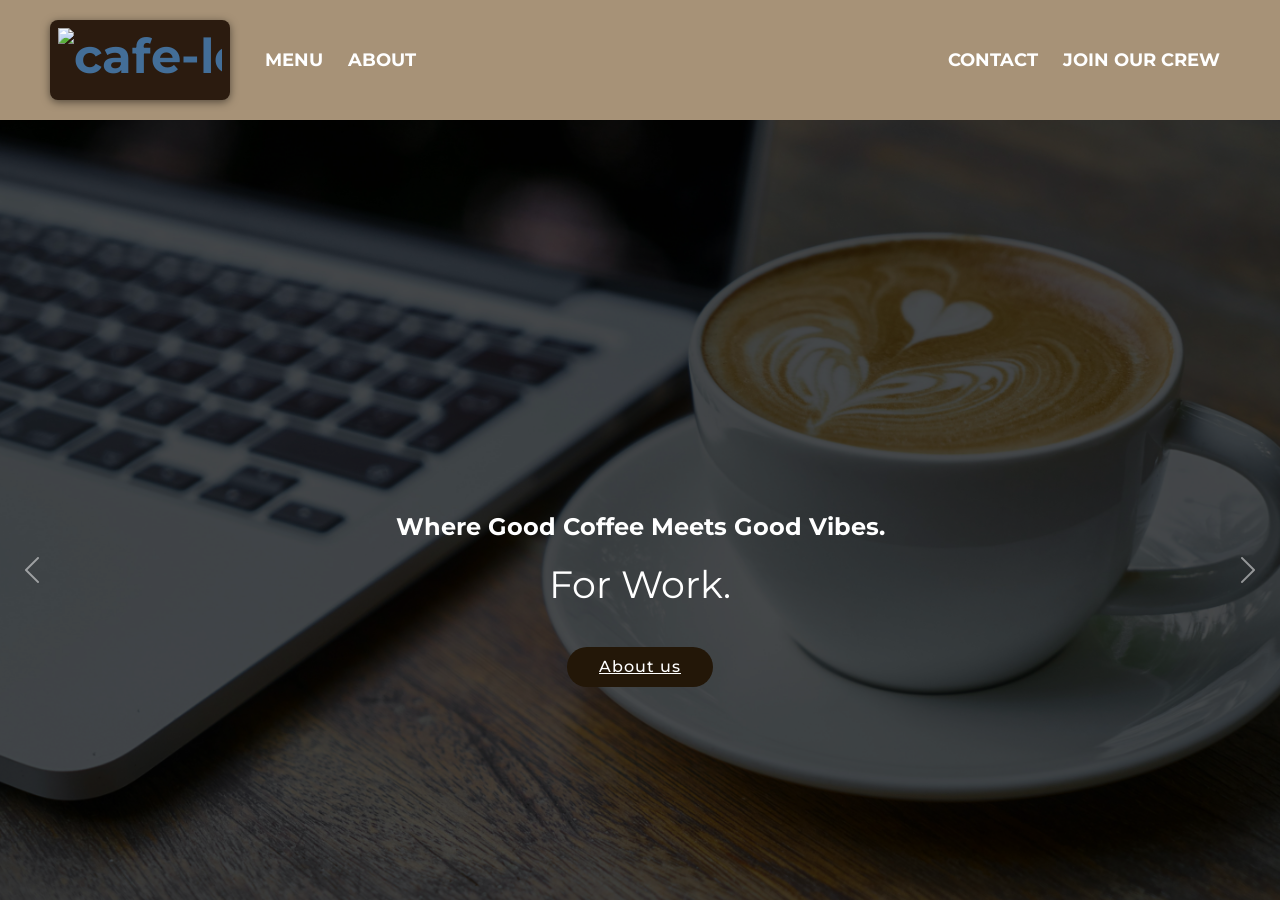
==== commit af058b5f: "Fix navigation + menu labels + footer" ====
--- a/index.html
+++ b/index.html
@@ -18,7 +18,7 @@
             <section id="home" class="page-section active">
                 <header>        
                     <h1 class ="logo">
-                        <a href="index.html">
+                        <a href="home">
                             <img src="logo.png" alt="cafe-logo">
                         </a>  
                     </h1>
@@ -44,7 +44,7 @@
               <div class="container">
                 <h2 class="animate__animated animate__fadeInDown">Where Good Coffee Meets Good Vibes.</h2>
                 <p class="animate__animated animate__fadeInUp">For Work.</p>
-                <a href="#about" class="btn-get-started scrollto animate__animated animate__fadeInUp">About us</a>
+                <a href="about" class="btn-get-started scrollto animate__animated animate__fadeInUp">About us</a>
               </div>
             </div>
           </div>
@@ -54,7 +54,7 @@
               <div class="container">
                 <h2 class="animate__animated animate__fadeInDown">Where Good Coffee Meets Good Vibes.</h2>
                 <p class="animate__animated animate__fadeInUp">For Studying.</p>
-                <a href="#about" class="btn-get-started scrollto animate__animated animate__fadeInUp">About us</a>
+                <a href="about" class="btn-get-started scrollto animate__animated animate__fadeInUp">About us</a>
               </div>
             </div>
           </div>
@@ -64,7 +64,7 @@
               <div class="container">
                 <h2 class="animate__animated animate__fadeInDown">Where Good Coffee Meets Good Vibes.</h2>
                 <p class="animate__animated animate__fadeInUp">For Unwinding.</p>
-                <a href="#about" class="btn-get-started scrollto animate__animated animate__fadeInUp">About us</a>
+                <a href="about" class="btn-get-started scrollto animate__animated animate__fadeInUp">About us</a>
               </div>
             </div>
           </div>
@@ -144,7 +144,7 @@
                                 <p>Coffee is more than a drink, and our café is more than a place to refuel. It's where relationships are built and hearts are warmed. Every cup is crafted with the finest beans, love, and passion to heal and soothe. At Ambiance Cafe, we've perfected the formula: exceptional coffee in a welcoming atmosphere where you can slow down, find comfort, and savor the moment.</p>
                                 <nav>
                                     <div class="keypoints-cta">
-                                        <a href="about">Learn more</a>
+                                        <a href="menu">Our Menu</a>
                                     </div>
                                 </nav>
                             </div>
@@ -152,6 +152,23 @@
                     </div>
                 </div>
                 <footer>
+                    <div class="footer-top">
+                        <div class="social-links">
+                            <a href="https://www.facebook.com/profile.php?id=61585149981605" title="Facebook" class="social-icon facebook">
+                                <svg role="img" viewBox="0 0 24 24" xmlns="http://www.w3.org/2000/svg"><title>Facebook</title><path d="M9.101 23.691v-7.98H6.627v-3.667h2.474v-1.58c0-4.085 1.848-5.978 5.858-5.978.401 0 .955.042 1.468.103a8.68 8.68 0 0 1 1.141.195v3.325a8.623 8.623 0 0 0-.653-.036 26.805 26.805 0 0 0-.733-.009c-.707 0-1.259.096-1.675.309a1.686 1.686 0 0 0-.679.622c-.258.42-.374.995-.374 1.752v1.297h3.919l-.386 2.103-.287 1.564h-3.246v8.245C19.396 23.238 24 18.179 24 12.044c0-6.627-5.373-12-12-12s-12 5.373-12 12c0 5.628 3.874 10.35 9.101 11.647Z"/></svg>
+                            </a>
+                            <a href="https://www.instagram.com/ambiancecafecavite/" title="Instagram" class="social-icon instagram">
+                                <svg role="img" viewBox="0 0 24 24" xmlns="http://www.w3.org/2000/svg"><title>Instagram</title><path d="M7.0301.084c-1.2768.0602-2.1487.264-2.911.5634-.7888.3075-1.4575.72-2.1228 1.3877-.6652.6677-1.075 1.3368-1.3802 2.127-.2954.7638-.4956 1.6365-.552 2.914-.0564 1.2775-.0689 1.6882-.0626 4.947.0062 3.2586.0206 3.6671.0825 4.9473.061 1.2765.264 2.1482.5635 2.9107.308.7889.72 1.4573 1.388 2.1228.6679.6655 1.3365 1.0743 2.1285 1.38.7632.295 1.6361.4961 2.9134.552 1.2773.056 1.6884.069 4.9462.0627 3.2578-.0062 3.668-.0207 4.9478-.0814 1.28-.0607 2.147-.2652 2.9098-.5633.7889-.3086 1.4578-.72 2.1228-1.3881.665-.6682 1.0745-1.3378 1.3795-2.1284.2957-.7632.4966-1.636.552-2.9124.056-1.2809.0692-1.6898.063-4.948-.0063-3.2583-.021-3.6668-.0817-4.9465-.0607-1.2797-.264-2.1487-.5633-2.9117-.3084-.7889-.72-1.4568-1.3876-2.1228C21.2982 1.33 20.628.9208 19.8378.6165 19.074.321 18.2017.1197 16.9244.0645 15.6471.0093 15.236-.005 11.977.0014 8.718.0076 8.31.0215 7.0301.0839m.1402 21.6932c-1.17-.0509-1.8053-.2453-2.2287-.408-.5606-.216-.96-.4771-1.3819-.895-.422-.4178-.6811-.8186-.9-1.378-.1644-.4234-.3624-1.058-.4171-2.228-.0595-1.2645-.072-1.6442-.079-4.848-.007-3.2037.0053-3.583.0607-4.848.05-1.169.2456-1.805.408-2.2282.216-.5613.4762-.96.895-1.3816.4188-.4217.8184-.6814 1.3783-.9003.423-.1651 1.0575-.3614 2.227-.4171 1.2655-.06 1.6447-.072 4.848-.079 3.2033-.007 3.5835.005 4.8495.0608 1.169.0508 1.8053.2445 2.228.408.5608.216.96.4754 1.3816.895.4217.4194.6816.8176.9005 1.3787.1653.4217.3617 1.056.4169 2.2263.0602 1.2655.0739 1.645.0796 4.848.0058 3.203-.0055 3.5834-.061 4.848-.051 1.17-.245 1.8055-.408 2.2294-.216.5604-.4763.96-.8954 1.3814-.419.4215-.8181.6811-1.3783.9-.4224.1649-1.0577.3617-2.2262.4174-1.2656.0595-1.6448.072-4.8493.079-3.2045.007-3.5825-.006-4.848-.0608M16.953 5.5864A1.44 1.44 0 1 0 18.39 4.144a1.44 1.44 0 0 0-1.437 1.4424M5.8385 12.012c.0067 3.4032 2.7706 6.1557 6.173 6.1493 3.4026-.0065 6.157-2.7701 6.1506-6.1733-.0065-3.4032-2.771-6.1565-6.174-6.1498-3.403.0067-6.156 2.771-6.1496 6.1738M8 12.0077a4 4 0 1 1 4.008 3.9921A3.9996 3.9996 0 0 1 8 12.0077"/></svg>
+                            </a>
+                            <a href="https://x.com/AmbianceCafeCav" title="Twitter" class="social-icon twitter">
+                                <svg role="img" viewBox="0 0 24 24" xmlns="http://www.w3.org/2000/svg"><title>Twitter</title><path d="M23.954 4.569c-.885.389-1.83.654-2.825.775 1.014-.611 1.794-1.574 2.163-2.723-.949.555-2.005.959-3.127 1.184-.897-.959-2.178-1.559-3.594-1.559-2.717 0-4.92 2.203-4.92 4.917 0 .39.045.765.127 1.124-4.083-.205-7.702-2.158-10.126-5.134-.423.722-.666 1.561-.666 2.475 0 1.708.87 3.216 2.188 4.099-.807-.026-1.566-.248-2.228-.616v.061c0 2.385 1.693 4.374 3.946 4.827-.413.111-.849.171-1.296.171-.314 0-.615-.03-.916-.086.631 1.953 2.445 3.377 4.604 3.417-1.68 1.318-3.809 2.105-6.102 2.105-.39 0-.779-.023-1.17-.067 2.179 1.394 4.768 2.209 7.557 2.209 9.054 0 14-7.496 14-13.986 0-.21 0-.423-.015-.633.961-.689 1.8-1.56 2.46-2.548l-.047-.02z"/></svg>
+                            </a>
+                        </div>
+                        <div class="footer-contact-numbers">
+                            <p class="phone-item">+63 (676) 123-4567</p>
+                            <p class="phone-item">+63 (948) 765-4321</p>
+                        </div>
+                    </div>
                     <div class="footer-copyright"><p>© 2025 <strong>Ambiance Café</strong>. All rights reserved.</p></div>
                 </footer>
 
@@ -160,7 +177,7 @@
             <section id="about" class="page-section">
                 <header>        
                     <h1 class ="logo">
-                        <a href="index.html">
+                        <a href="home">
                             <img src="logo.png" alt="cafe-logo">
                         </a>  
                     </h1>
@@ -231,7 +248,25 @@
                             </div>
                         </nav>
                     </div>
+                </div>
                 <footer>
+                    <div class="footer-top">
+                        <div class="social-links">
+                            <a href="https://www.facebook.com/profile.php?id=61585149981605" title="Facebook" class="social-icon facebook">
+                                <svg role="img" viewBox="0 0 24 24" xmlns="http://www.w3.org/2000/svg"><title>Facebook</title><path d="M9.101 23.691v-7.98H6.627v-3.667h2.474v-1.58c0-4.085 1.848-5.978 5.858-5.978.401 0 .955.042 1.468.103a8.68 8.68 0 0 1 1.141.195v3.325a8.623 8.623 0 0 0-.653-.036 26.805 26.805 0 0 0-.733-.009c-.707 0-1.259.096-1.675.309a1.686 1.686 0 0 0-.679.622c-.258.42-.374.995-.374 1.752v1.297h3.919l-.386 2.103-.287 1.564h-3.246v8.245C19.396 23.238 24 18.179 24 12.044c0-6.627-5.373-12-12-12s-12 5.373-12 12c0 5.628 3.874 10.35 9.101 11.647Z"/></svg>
+                            </a>
+                            <a href="https://www.instagram.com/ambiancecafecavite/" title="Instagram" class="social-icon instagram">
+                                <svg role="img" viewBox="0 0 24 24" xmlns="http://www.w3.org/2000/svg"><title>Instagram</title><path d="M7.0301.084c-1.2768.0602-2.1487.264-2.911.5634-.7888.3075-1.4575.72-2.1228 1.3877-.6652.6677-1.075 1.3368-1.3802 2.127-.2954.7638-.4956 1.6365-.552 2.914-.0564 1.2775-.0689 1.6882-.0626 4.947.0062 3.2586.0206 3.6671.0825 4.9473.061 1.2765.264 2.1482.5635 2.9107.308.7889.72 1.4573 1.388 2.1228.6679.6655 1.3365 1.0743 2.1285 1.38.7632.295 1.6361.4961 2.9134.552 1.2773.056 1.6884.069 4.9462.0627 3.2578-.0062 3.668-.0207 4.9478-.0814 1.28-.0607 2.147-.2652 2.9098-.5633.7889-.3086 1.4578-.72 2.1228-1.3881.665-.6682 1.0745-1.3378 1.3795-2.1284.2957-.7632.4966-1.636.552-2.9124.056-1.2809.0692-1.6898.063-4.948-.0063-3.2583-.021-3.6668-.0817-4.9465-.0607-1.2797-.264-2.1487-.5633-2.9117-.3084-.7889-.72-1.4568-1.3876-2.1228C21.2982 1.33 20.628.9208 19.8378.6165 19.074.321 18.2017.1197 16.9244.0645 15.6471.0093 15.236-.005 11.977.0014 8.718.0076 8.31.0215 7.0301.0839m.1402 21.6932c-1.17-.0509-1.8053-.2453-2.2287-.408-.5606-.216-.96-.4771-1.3819-.895-.422-.4178-.6811-.8186-.9-1.378-.1644-.4234-.3624-1.058-.4171-2.228-.0595-1.2645-.072-1.6442-.079-4.848-.007-3.2037.0053-3.583.0607-4.848.05-1.169.2456-1.805.408-2.2282.216-.5613.4762-.96.895-1.3816.4188-.4217.8184-.6814 1.3783-.9003.423-.1651 1.0575-.3614 2.227-.4171 1.2655-.06 1.6447-.072 4.848-.079 3.2033-.007 3.5835.005 4.8495.0608 1.169.0508 1.8053.2445 2.228.408.5608.216.96.4754 1.3816.895.4217.4194.6816.8176.9005 1.3787.1653.4217.3617 1.056.4169 2.2263.0602 1.2655.0739 1.645.0796 4.848.0058 3.203-.0055 3.5834-.061 4.848-.051 1.17-.245 1.8055-.408 2.2294-.216.5604-.4763.96-.8954 1.3814-.419.4215-.8181.6811-1.3783.9-.4224.1649-1.0577.3617-2.2262.4174-1.2656.0595-1.6448.072-4.8493.079-3.2045.007-3.5825-.006-4.848-.0608M16.953 5.5864A1.44 1.44 0 1 0 18.39 4.144a1.44 1.44 0 0 0-1.437 1.4424M5.8385 12.012c.0067 3.4032 2.7706 6.1557 6.173 6.1493 3.4026-.0065 6.157-2.7701 6.1506-6.1733-.0065-3.4032-2.771-6.1565-6.174-6.1498-3.403.0067-6.156 2.771-6.1496 6.1738M8 12.0077a4 4 0 1 1 4.008 3.9921A3.9996 3.9996 0 0 1 8 12.0077"/></svg>
+                            </a>
+                            <a href="https://x.com/AmbianceCafeCav" title="Twitter" class="social-icon twitter">
+                                <svg role="img" viewBox="0 0 24 24" xmlns="http://www.w3.org/2000/svg"><title>Twitter</title><path d="M23.954 4.569c-.885.389-1.83.654-2.825.775 1.014-.611 1.794-1.574 2.163-2.723-.949.555-2.005.959-3.127 1.184-.897-.959-2.178-1.559-3.594-1.559-2.717 0-4.92 2.203-4.92 4.917 0 .39.045.765.127 1.124-4.083-.205-7.702-2.158-10.126-5.134-.423.722-.666 1.561-.666 2.475 0 1.708.87 3.216 2.188 4.099-.807-.026-1.566-.248-2.228-.616v.061c0 2.385 1.693 4.374 3.946 4.827-.413.111-.849.171-1.296.171-.314 0-.615-.03-.916-.086.631 1.953 2.445 3.377 4.604 3.417-1.68 1.318-3.809 2.105-6.102 2.105-.39 0-.779-.023-1.17-.067 2.179 1.394 4.768 2.209 7.557 2.209 9.054 0 14-7.496 14-13.986 0-.21 0-.423-.015-.633.961-.689 1.8-1.56 2.46-2.548l-.047-.02z"/></svg>
+                            </a>
+                        </div>
+                        <div class="footer-contact-numbers">
+                            <p class="phone-item">+63 (676) 123-4567</p>
+                            <p class="phone-item">+63 (948) 765-4321</p>
+                        </div>
+                    </div>
                     <div class="footer-copyright"><p>© 2025 <strong>Ambiance Café</strong>. All rights reserved.</p></div>
                 </footer>
             </section>
@@ -239,7 +274,7 @@
             <section id="menu" class="page-section">
                 <header>        
                     <h1 class ="logo">
-                        <a href="index.html">
+                        <a href="home">
                             <img src="logo.png" alt="cafe-logo">
                         </a>  
                     </h1>
@@ -268,7 +303,7 @@
 
                                     <li class="menu-subtypes"><a href="#coffee-espresso">Espresso-Based</a></li>
                                     <li class="menu-subtypes"><a href="#coffee-brewed">Brewed</a></li>                                
-                                    <li class="menu-subtypes"><a href="#coffee-coldbrewed">Cold Brew</a></li>         
+                                    <li class="menu-subtypes"><a href="#coffee-coldbrewed">Cold Brewed</a></li>         
 
                                 <li class="menu-categories"><a href="#noncoffee">Non-Coffee</a></li>
 
@@ -288,7 +323,7 @@
                         <div class="menu-content">
                             <!-- COFFEE SECTION -->
                             <div class="menu-section" data-category="coffee">
-                                <h2 class="category-header">☕ Coffee</h2>
+                                <h2 class="category-header">Coffee</h2>
                                 <div class="menu-grid">
 
                                     <!-- ESPRESSO -->                                    
@@ -446,7 +481,7 @@
 
                             <!-- NON-COFFEE SECTION -->
                             <div class="menu-section" data-category="noncoffee">
-                                <h2 class="category-header">🥤 Non-Coffee</h2>
+                                <h2 class="category-header">Non-Coffee</h2>
                                 <div class="menu-grid">
                                     <!-- Fruit Teas -->
                                     <div class="menu-item" data-category="noncoffee" data-subcategory="tea" data-name="iced lemon fruit tea">
@@ -563,7 +598,7 @@
 
                             <!-- PASTRIES SECTION -->
                             <div class="menu-section" data-category="pastries">
-                                <h2 class="category-header">🥐 Pastries</h2>
+                                <h2 class="category-header">Pastries</h2>
                                 <div class="menu-grid">
                                     <!-- Breads/Pastries -->
                                     <div class="menu-item" data-category="pastries" data-subcategory="bakedgoods" data-name="croissant">
@@ -619,7 +654,7 @@
                             </div>
 
                             <div class="menu-section" data-category="others">
-                                <h2 class="category-header">✨ Others</h2>
+                                <h2 class="category-header">Others</h2>
                                 <div class="menu-grid">
                                     <div class="menu-item" data-category="others" data-name="coffee-beans">
                                         <img src="merchandise/coffeebean.png" alt="Coffee Beans">
@@ -651,6 +686,23 @@
                     </div>
                 </div>
                 <footer>
+                    <div class="footer-top">
+                        <div class="social-links">
+                            <a href="https://www.facebook.com/profile.php?id=61585149981605" title="Facebook" class="social-icon facebook">
+                                <svg role="img" viewBox="0 0 24 24" xmlns="http://www.w3.org/2000/svg"><title>Facebook</title><path d="M9.101 23.691v-7.98H6.627v-3.667h2.474v-1.58c0-4.085 1.848-5.978 5.858-5.978.401 0 .955.042 1.468.103a8.68 8.68 0 0 1 1.141.195v3.325a8.623 8.623 0 0 0-.653-.036 26.805 26.805 0 0 0-.733-.009c-.707 0-1.259.096-1.675.309a1.686 1.686 0 0 0-.679.622c-.258.42-.374.995-.374 1.752v1.297h3.919l-.386 2.103-.287 1.564h-3.246v8.245C19.396 23.238 24 18.179 24 12.044c0-6.627-5.373-12-12-12s-12 5.373-12 12c0 5.628 3.874 10.35 9.101 11.647Z"/></svg>
+                            </a>
+                            <a href="https://www.instagram.com/ambiancecafecavite/" title="Instagram" class="social-icon instagram">
+                                <svg role="img" viewBox="0 0 24 24" xmlns="http://www.w3.org/2000/svg"><title>Instagram</title><path d="M7.0301.084c-1.2768.0602-2.1487.264-2.911.5634-.7888.3075-1.4575.72-2.1228 1.3877-.6652.6677-1.075 1.3368-1.3802 2.127-.2954.7638-.4956 1.6365-.552 2.914-.0564 1.2775-.0689 1.6882-.0626 4.947.0062 3.2586.0206 3.6671.0825 4.9473.061 1.2765.264 2.1482.5635 2.9107.308.7889.72 1.4573 1.388 2.1228.6679.6655 1.3365 1.0743 2.1285 1.38.7632.295 1.6361.4961 2.9134.552 1.2773.056 1.6884.069 4.9462.0627 3.2578-.0062 3.668-.0207 4.9478-.0814 1.28-.0607 2.147-.2652 2.9098-.5633.7889-.3086 1.4578-.72 2.1228-1.3881.665-.6682 1.0745-1.3378 1.3795-2.1284.2957-.7632.4966-1.636.552-2.9124.056-1.2809.0692-1.6898.063-4.948-.0063-3.2583-.021-3.6668-.0817-4.9465-.0607-1.2797-.264-2.1487-.5633-2.9117-.3084-.7889-.72-1.4568-1.3876-2.1228C21.2982 1.33 20.628.9208 19.8378.6165 19.074.321 18.2017.1197 16.9244.0645 15.6471.0093 15.236-.005 11.977.0014 8.718.0076 8.31.0215 7.0301.0839m.1402 21.6932c-1.17-.0509-1.8053-.2453-2.2287-.408-.5606-.216-.96-.4771-1.3819-.895-.422-.4178-.6811-.8186-.9-1.378-.1644-.4234-.3624-1.058-.4171-2.228-.0595-1.2645-.072-1.6442-.079-4.848-.007-3.2037.0053-3.583.0607-4.848.05-1.169.2456-1.805.408-2.2282.216-.5613.4762-.96.895-1.3816.4188-.4217.8184-.6814 1.3783-.9003.423-.1651 1.0575-.3614 2.227-.4171 1.2655-.06 1.6447-.072 4.848-.079 3.2033-.007 3.5835.005 4.8495.0608 1.169.0508 1.8053.2445 2.228.408.5608.216.96.4754 1.3816.895.4217.4194.6816.8176.9005 1.3787.1653.4217.3617 1.056.4169 2.2263.0602 1.2655.0739 1.645.0796 4.848.0058 3.203-.0055 3.5834-.061 4.848-.051 1.17-.245 1.8055-.408 2.2294-.216.5604-.4763.96-.8954 1.3814-.419.4215-.8181.6811-1.3783.9-.4224.1649-1.0577.3617-2.2262.4174-1.2656.0595-1.6448.072-4.8493.079-3.2045.007-3.5825-.006-4.848-.0608M16.953 5.5864A1.44 1.44 0 1 0 18.39 4.144a1.44 1.44 0 0 0-1.437 1.4424M5.8385 12.012c.0067 3.4032 2.7706 6.1557 6.173 6.1493 3.4026-.0065 6.157-2.7701 6.1506-6.1733-.0065-3.4032-2.771-6.1565-6.174-6.1498-3.403.0067-6.156 2.771-6.1496 6.1738M8 12.0077a4 4 0 1 1 4.008 3.9921A3.9996 3.9996 0 0 1 8 12.0077"/></svg>
+                            </a>
+                            <a href="https://x.com/AmbianceCafeCav" title="Twitter" class="social-icon twitter">
+                                <svg role="img" viewBox="0 0 24 24" xmlns="http://www.w3.org/2000/svg"><title>Twitter</title><path d="M23.954 4.569c-.885.389-1.83.654-2.825.775 1.014-.611 1.794-1.574 2.163-2.723-.949.555-2.005.959-3.127 1.184-.897-.959-2.178-1.559-3.594-1.559-2.717 0-4.92 2.203-4.92 4.917 0 .39.045.765.127 1.124-4.083-.205-7.702-2.158-10.126-5.134-.423.722-.666 1.561-.666 2.475 0 1.708.87 3.216 2.188 4.099-.807-.026-1.566-.248-2.228-.616v.061c0 2.385 1.693 4.374 3.946 4.827-.413.111-.849.171-1.296.171-.314 0-.615-.03-.916-.086.631 1.953 2.445 3.377 4.604 3.417-1.68 1.318-3.809 2.105-6.102 2.105-.39 0-.779-.023-1.17-.067 2.179 1.394 4.768 2.209 7.557 2.209 9.054 0 14-7.496 14-13.986 0-.21 0-.423-.015-.633.961-.689 1.8-1.56 2.46-2.548l-.047-.02z"/></svg>
+                            </a>
+                        </div>
+                        <div class="footer-contact-numbers">
+                            <p class="phone-item">+63 (676) 123-4567</p>
+                            <p class="phone-item">+63 (948) 765-4321</p>
+                        </div>
+                    </div>
                     <div class="footer-copyright"><p>© 2025 <strong>Ambiance Café</strong>. All rights reserved.</p></div>
                 </footer>
                 
@@ -659,7 +711,7 @@
              <section id="contact" class="page-section">
                 <header>        
                     <h1 class ="logo">
-                        <a href="index.html">
+                        <a href="home">
                             <img src="logo.png" alt="cafe-logo">
                         </a>  
                     </h1>
@@ -706,15 +758,32 @@
                     </div>
                 </div>
                 <footer>
+                    <div class="footer-top">
+                        <div class="social-links">
+                            <a href="https://www.facebook.com/profile.php?id=61585149981605" title="Facebook" class="social-icon facebook">
+                                <svg role="img" viewBox="0 0 24 24" xmlns="http://www.w3.org/2000/svg"><title>Facebook</title><path d="M9.101 23.691v-7.98H6.627v-3.667h2.474v-1.58c0-4.085 1.848-5.978 5.858-5.978.401 0 .955.042 1.468.103a8.68 8.68 0 0 1 1.141.195v3.325a8.623 8.623 0 0 0-.653-.036 26.805 26.805 0 0 0-.733-.009c-.707 0-1.259.096-1.675.309a1.686 1.686 0 0 0-.679.622c-.258.42-.374.995-.374 1.752v1.297h3.919l-.386 2.103-.287 1.564h-3.246v8.245C19.396 23.238 24 18.179 24 12.044c0-6.627-5.373-12-12-12s-12 5.373-12 12c0 5.628 3.874 10.35 9.101 11.647Z"/></svg>
+                            </a>
+                            <a href="https://www.instagram.com/ambiancecafecavite/" title="Instagram" class="social-icon instagram">
+                                <svg role="img" viewBox="0 0 24 24" xmlns="http://www.w3.org/2000/svg"><title>Instagram</title><path d="M7.0301.084c-1.2768.0602-2.1487.264-2.911.5634-.7888.3075-1.4575.72-2.1228 1.3877-.6652.6677-1.075 1.3368-1.3802 2.127-.2954.7638-.4956 1.6365-.552 2.914-.0564 1.2775-.0689 1.6882-.0626 4.947.0062 3.2586.0206 3.6671.0825 4.9473.061 1.2765.264 2.1482.5635 2.9107.308.7889.72 1.4573 1.388 2.1228.6679.6655 1.3365 1.0743 2.1285 1.38.7632.295 1.6361.4961 2.9134.552 1.2773.056 1.6884.069 4.9462.0627 3.2578-.0062 3.668-.0207 4.9478-.0814 1.28-.0607 2.147-.2652 2.9098-.5633.7889-.3086 1.4578-.72 2.1228-1.3881.665-.6682 1.0745-1.3378 1.3795-2.1284.2957-.7632.4966-1.636.552-2.9124.056-1.2809.0692-1.6898.063-4.948-.0063-3.2583-.021-3.6668-.0817-4.9465-.0607-1.2797-.264-2.1487-.5633-2.9117-.3084-.7889-.72-1.4568-1.3876-2.1228C21.2982 1.33 20.628.9208 19.8378.6165 19.074.321 18.2017.1197 16.9244.0645 15.6471.0093 15.236-.005 11.977.0014 8.718.0076 8.31.0215 7.0301.0839m.1402 21.6932c-1.17-.0509-1.8053-.2453-2.2287-.408-.5606-.216-.96-.4771-1.3819-.895-.422-.4178-.6811-.8186-.9-1.378-.1644-.4234-.3624-1.058-.4171-2.228-.0595-1.2645-.072-1.6442-.079-4.848-.007-3.2037.0053-3.583.0607-4.848.05-1.169.2456-1.805.408-2.2282.216-.5613.4762-.96.895-1.3816.4188-.4217.8184-.6814 1.3783-.9003.423-.1651 1.0575-.3614 2.227-.4171 1.2655-.06 1.6447-.072 4.848-.079 3.2033-.007 3.5835.005 4.8495.0608 1.169.0508 1.8053.2445 2.228.408.5608.216.96.4754 1.3816.895.4217.4194.6816.8176.9005 1.3787.1653.4217.3617 1.056.4169 2.2263.0602 1.2655.0739 1.645.0796 4.848.0058 3.203-.0055 3.5834-.061 4.848-.051 1.17-.245 1.8055-.408 2.2294-.216.5604-.4763.96-.8954 1.3814-.419.4215-.8181.6811-1.3783.9-.4224.1649-1.0577.3617-2.2262.4174-1.2656.0595-1.6448.072-4.8493.079-3.2045.007-3.5825-.006-4.848-.0608M16.953 5.5864A1.44 1.44 0 1 0 18.39 4.144a1.44 1.44 0 0 0-1.437 1.4424M5.8385 12.012c.0067 3.4032 2.7706 6.1557 6.173 6.1493 3.4026-.0065 6.157-2.7701 6.1506-6.1733-.0065-3.4032-2.771-6.1565-6.174-6.1498-3.403.0067-6.156 2.771-6.1496 6.1738M8 12.0077a4 4 0 1 1 4.008 3.9921A3.9996 3.9996 0 0 1 8 12.0077"/></svg>
+                            </a>
+                            <a href="https://x.com/AmbianceCafeCav" title="Twitter" class="social-icon twitter">
+                                <svg role="img" viewBox="0 0 24 24" xmlns="http://www.w3.org/2000/svg"><title>Twitter</title><path d="M23.954 4.569c-.885.389-1.83.654-2.825.775 1.014-.611 1.794-1.574 2.163-2.723-.949.555-2.005.959-3.127 1.184-.897-.959-2.178-1.559-3.594-1.559-2.717 0-4.92 2.203-4.92 4.917 0 .39.045.765.127 1.124-4.083-.205-7.702-2.158-10.126-5.134-.423.722-.666 1.561-.666 2.475 0 1.708.87 3.216 2.188 4.099-.807-.026-1.566-.248-2.228-.616v.061c0 2.385 1.693 4.374 3.946 4.827-.413.111-.849.171-1.296.171-.314 0-.615-.03-.916-.086.631 1.953 2.445 3.377 4.604 3.417-1.68 1.318-3.809 2.105-6.102 2.105-.39 0-.779-.023-1.17-.067 2.179 1.394 4.768 2.209 7.557 2.209 9.054 0 14-7.496 14-13.986 0-.21 0-.423-.015-.633.961-.689 1.8-1.56 2.46-2.548l-.047-.02z"/></svg>
+                            </a>
+                        </div>
+                        <div class="footer-contact-numbers">
+                            <p class="phone-item">+63 (676) 123-4567</p>
+                            <p class="phone-item">+63 (948) 765-4321</p>
+                        </div>
+                    </div>
                     <div class="footer-copyright"><p>© 2025 <strong>Ambiance Café</strong>. All rights reserved.</p></div>
                 </footer>
 
             </section>
 
-            <section id="order" class="page-section">
+            <section id="join-our-crew" class="page-section">
                 <header>        
                     <h1 class ="logo">
-                        <a href="index.html">
+                        <a href="home">
                             <img src="logo.png" alt="cafe-logo">
                         </a>  
                     </h1>
@@ -729,9 +798,68 @@
                         </div>  
                     </nav>
                 </header>
-                <div class="order-first">
-                    <h1></h1>
+                <div class="join-crew-content">
+                    <h1>JOIN OUR TEAM</h1>
+                    <p>If you love coffee and enjoy working as part of a team, there’s a place for you at Ambience Cafe – join us today.</p>
+                    <form>
+                        <div class="form-group">
+                            <label>Full Name</label>
+                            <input type="text" placeholder="Enter your full name">
+                        </div>
+
+                        <div class="form-group">
+                            <label>Email Address</label>
+                            <input type="email" placeholder="Enter your email address">
+                        </div>
+
+                        <div class="form-group">
+                            <label>Mobile Number</label>
+                            <input type="tel" placeholder="Enter your mobile number">
+                        </div>
+
+                        <div class="form-group">
+                            <label>Position applied</label>
+                            <select>
+                                <option>Barista</option>
+                                <option>Assistant Cafe Manager</option>
+                                <option>Shift Manager</option>
+                                <option>Cafe Manager</option>
+                            </select>
+                        </div>
+
+                        <div class="form-group">
+                            <label>Message</label>
+                            <textarea placeholder="Write your message"></textarea>
+                        </div>
+
+                        <div class="form-group">
+                            <label>Attach file</label>
+                            <input type="file">
+                            <button type="submit">Submit</button>
+
+                        </div>
+                    </form>
                 </div>
+                <footer>
+                    <div class="footer-top">
+                        <div class="social-links">
+                            <a href="https://www.facebook.com/profile.php?id=61585149981605" title="Facebook" class="social-icon facebook">
+                                <svg role="img" viewBox="0 0 24 24" xmlns="http://www.w3.org/2000/svg"><title>Facebook</title><path d="M9.101 23.691v-7.98H6.627v-3.667h2.474v-1.58c0-4.085 1.848-5.978 5.858-5.978.401 0 .955.042 1.468.103a8.68 8.68 0 0 1 1.141.195v3.325a8.623 8.623 0 0 0-.653-.036 26.805 26.805 0 0 0-.733-.009c-.707 0-1.259.096-1.675.309a1.686 1.686 0 0 0-.679.622c-.258.42-.374.995-.374 1.752v1.297h3.919l-.386 2.103-.287 1.564h-3.246v8.245C19.396 23.238 24 18.179 24 12.044c0-6.627-5.373-12-12-12s-12 5.373-12 12c0 5.628 3.874 10.35 9.101 11.647Z"/></svg>
+                            </a>
+                            <a href="https://www.instagram.com/ambiancecafecavite/" title="Instagram" class="social-icon instagram">
+                                <svg role="img" viewBox="0 0 24 24" xmlns="http://www.w3.org/2000/svg"><title>Instagram</title><path d="M7.0301.084c-1.2768.0602-2.1487.264-2.911.5634-.7888.3075-1.4575.72-2.1228 1.3877-.6652.6677-1.075 1.3368-1.3802 2.127-.2954.7638-.4956 1.6365-.552 2.914-.0564 1.2775-.0689 1.6882-.0626 4.947.0062 3.2586.0206 3.6671.0825 4.9473.061 1.2765.264 2.1482.5635 2.9107.308.7889.72 1.4573 1.388 2.1228.6679.6655 1.3365 1.0743 2.1285 1.38.7632.295 1.6361.4961 2.9134.552 1.2773.056 1.6884.069 4.9462.0627 3.2578-.0062 3.668-.0207 4.9478-.0814 1.28-.0607 2.147-.2652 2.9098-.5633.7889-.3086 1.4578-.72 2.1228-1.3881.665-.6682 1.0745-1.3378 1.3795-2.1284.2957-.7632.4966-1.636.552-2.9124.056-1.2809.0692-1.6898.063-4.948-.0063-3.2583-.021-3.6668-.0817-4.9465-.0607-1.2797-.264-2.1487-.5633-2.9117-.3084-.7889-.72-1.4568-1.3876-2.1228C21.2982 1.33 20.628.9208 19.8378.6165 19.074.321 18.2017.1197 16.9244.0645 15.6471.0093 15.236-.005 11.977.0014 8.718.0076 8.31.0215 7.0301.0839m.1402 21.6932c-1.17-.0509-1.8053-.2453-2.2287-.408-.5606-.216-.96-.4771-1.3819-.895-.422-.4178-.6811-.8186-.9-1.378-.1644-.4234-.3624-1.058-.4171-2.228-.0595-1.2645-.072-1.6442-.079-4.848-.007-3.2037.0053-3.583.0607-4.848.05-1.169.2456-1.805.408-2.2282.216-.5613.4762-.96.895-1.3816.4188-.4217.8184-.6814 1.3783-.9003.423-.1651 1.0575-.3614 2.227-.4171 1.2655-.06 1.6447-.072 4.848-.079 3.2033-.007 3.5835.005 4.8495.0608 1.169.0508 1.8053.2445 2.228.408.5608.216.96.4754 1.3816.895.4217.4194.6816.8176.9005 1.3787.1653.4217.3617 1.056.4169 2.2263.0602 1.2655.0739 1.645.0796 4.848.0058 3.203-.0055 3.5834-.061 4.848-.051 1.17-.245 1.8055-.408 2.2294-.216.5604-.4763.96-.8954 1.3814-.419.4215-.8181.6811-1.3783.9-.4224.1649-1.0577.3617-2.2262.4174-1.2656.0595-1.6448.072-4.8493.079-3.2045.007-3.5825-.006-4.848-.0608M16.953 5.5864A1.44 1.44 0 1 0 18.39 4.144a1.44 1.44 0 0 0-1.437 1.4424M5.8385 12.012c.0067 3.4032 2.7706 6.1557 6.173 6.1493 3.4026-.0065 6.157-2.7701 6.1506-6.1733-.0065-3.4032-2.771-6.1565-6.174-6.1498-3.403.0067-6.156 2.771-6.1496 6.1738M8 12.0077a4 4 0 1 1 4.008 3.9921A3.9996 3.9996 0 0 1 8 12.0077"/></svg>
+                            </a>
+                            <a href="https://x.com/AmbianceCafeCav" title="Twitter" class="social-icon twitter">
+                                <svg role="img" viewBox="0 0 24 24" xmlns="http://www.w3.org/2000/svg"><title>Twitter</title><path d="M23.954 4.569c-.885.389-1.83.654-2.825.775 1.014-.611 1.794-1.574 2.163-2.723-.949.555-2.005.959-3.127 1.184-.897-.959-2.178-1.559-3.594-1.559-2.717 0-4.92 2.203-4.92 4.917 0 .39.045.765.127 1.124-4.083-.205-7.702-2.158-10.126-5.134-.423.722-.666 1.561-.666 2.475 0 1.708.87 3.216 2.188 4.099-.807-.026-1.566-.248-2.228-.616v.061c0 2.385 1.693 4.374 3.946 4.827-.413.111-.849.171-1.296.171-.314 0-.615-.03-.916-.086.631 1.953 2.445 3.377 4.604 3.417-1.68 1.318-3.809 2.105-6.102 2.105-.39 0-.779-.023-1.17-.067 2.179 1.394 4.768 2.209 7.557 2.209 9.054 0 14-7.496 14-13.986 0-.21 0-.423-.015-.633.961-.689 1.8-1.56 2.46-2.548l-.047-.02z"/></svg>
+                            </a>
+                        </div>
+                        <div class="footer-contact-numbers">
+                            <p class="phone-item">+63 (676) 123-4567</p>
+                            <p class="phone-item">+63 (948) 765-4321</p>
+                        </div>
+                    </div>
+                    <div class="footer-copyright"><p>© 2025 <strong>Ambiance Café</strong>. All rights reserved.</p></div>
+                </footer>
             </section>
         </main>
         <script src="bootstrap/js/bootstrap.bundle.min.js"></script>
--- a/format.css
+++ b/format.css
@@ -5,6 +5,7 @@
 * Author: BootstrapMade.com
 * License: https://bootstrapmade.com/license/
 */
+
 * {
     margin: 0;
     padding: 0;
@@ -50,7 +51,7 @@
     overflow-x: hidden; /* Prevent horizontal scroll */
 }
 h1 {
-    font-family: var(--font-heading);
+    font-family: var(--font-primary);
     font-size: var(--font-size-3xl);
     font-weight: var(--font-weight-bold);
 }
@@ -191,12 +192,15 @@
     overflow-x: hidden;
     opacity: 0;
     visibility: hidden;
-    transition: opacity 0.5s ease; 
+    pointer-events: none;
+    transition: opacity 0.5s ease, visibility 0s linear 0.5s;
 }
 
 .page-section.active {
     opacity: 1;
     visibility: visible;
+    pointer-events: auto;
+    transition: opacity 0.5s ease, visibility 0s;
 }
 /*#endregion PAGE SECTION*/
 
@@ -649,57 +653,67 @@
 /*#region FOOTER*/
 footer {
     border-top: 1px solid black;
-    display: grid;
-    grid-template-columns: 2fr 1fr 1fr 1fr 1fr;
-    gap: 20px;
     padding: 20px;
-    height: 250px;
     background-color: #D1BB9E;
 }
 
-.mainlogo {
-    padding: 30px;
-}
-
-.footer-options {
-    display: flex;
-    flex-direction: column;
-}
-
-.footer-options h2 {
-    font-weight: bold;
-    color: #000000;
-    padding: 2px 0;
-    font-size: 30px;
-}
-
-.footer-options h3 {
-    font-weight: 200;
-    color: #ffffff;
-    padding: 2px 0
+.footer-top {
+    display: flex;
+    flex-direction: column;
+    align-items: center;
+    justify-content: center;
+    gap: 12px;
+    flex-wrap: wrap;
+}
+
+.footer-logo-link {
+    display: inline-flex;
+    align-items: center;
+    text-decoration: none;
+}
+
+.footer-logo {
+    width: 180px;
+    height: 80px;
+    object-fit: cover;
+    background-color: #2b1b0f;
+    padding: 8px;
+    border-radius: 8px;
+    box-shadow: 0 2px 8px rgba(0, 0, 0, 0.5);
+}
+
+footer .social-links {
+    gap: 16px;
+    justify-content: center;
+}
+
+.footer-contact-numbers {
+    text-align: center;
+    display: flex;
+    flex-direction: column;
+    gap: 4px;
+}
+
+footer .social-icon {
+    width: 52px;
+    height: 52px;
+}
+
+footer .social-icon svg {
+    width: 28px;
+    height: 28px;
 }
 
 .footer-copyright {
     text-align: center;
-    grid-column: 1 / -1;
     font-size: small;
-    background-color: #D1BB9E;
-}
-
-.footer-copyright {
-  grid-column: 1 / -1;
-  background-color: #D1BB9E;  /* same as footer */
-  margin-left: -20px;
-  margin-right: -20px;
-  margin-bottom: 0;
-  padding: 12px 20px;         /* put padding back on the bar */
-  margin-top: -20px;
+    margin-top: 12px;
 }
 /*#endregion FOOTER*/
 /*#endregion HOME PAGE*/
 
 /*#region MENU PAGE*/
-/*
+
 .menu-banner {
     position: relative;
     max-width: 100%;
@@ -1137,4 +1151,62 @@
     font-weight: 400;
 }
 
-/* endregion About Page */+/* endregion About Page */
+
+/* Contact Background */
+.contact-content {
+    max-width: 900px;
+    width: 100%;
+    background: linear-gradient(180deg, rgba(255,255,255,0.9), rgba(245,241,232,0.95));
+    padding: 30px;
+    border-radius: 12px;
+    box-shadow: 0 10px 30px rgba(34,34,34,0.08); 
+}
+/*#endregion CONTACT SECTION*/
+
+.join-crew-content {
+    text-align: center;
+    display: flex;
+    flex-direction: column;
+    align-items: center;
+    gap: 1rem;
+    padding: 20px;
+}
+
+.join-crew-content form {
+    display: flex;
+    flex-direction: column;
+    align-items: center;
+    gap: 1rem;
+    width: 100%;
+    max-width: 500px;
+}
+
+.join-crew-content input,
+.join-crew-content select,
+.join-crew-content textarea,
+.join-crew-content button {
+    box-sizing: border-box;     
+    width: 450px;               
+    padding: 10px;
+    font-size: var(--font-size-base);
+    border: 1px solid #aaa;
+    border-radius: 5px;
+}
+
+.join-crew-content textarea {
+    height: 100px;
+}
+
+.join-crew-content button {
+    background-color: #A79277;
+    color: white;
+    font-weight: bold;
+    cursor: pointer;
+    transition: background-color 0.3s;
+}
+
+.join-crew-content button:hover {
+    background-color: #8B725E;
+}
+
